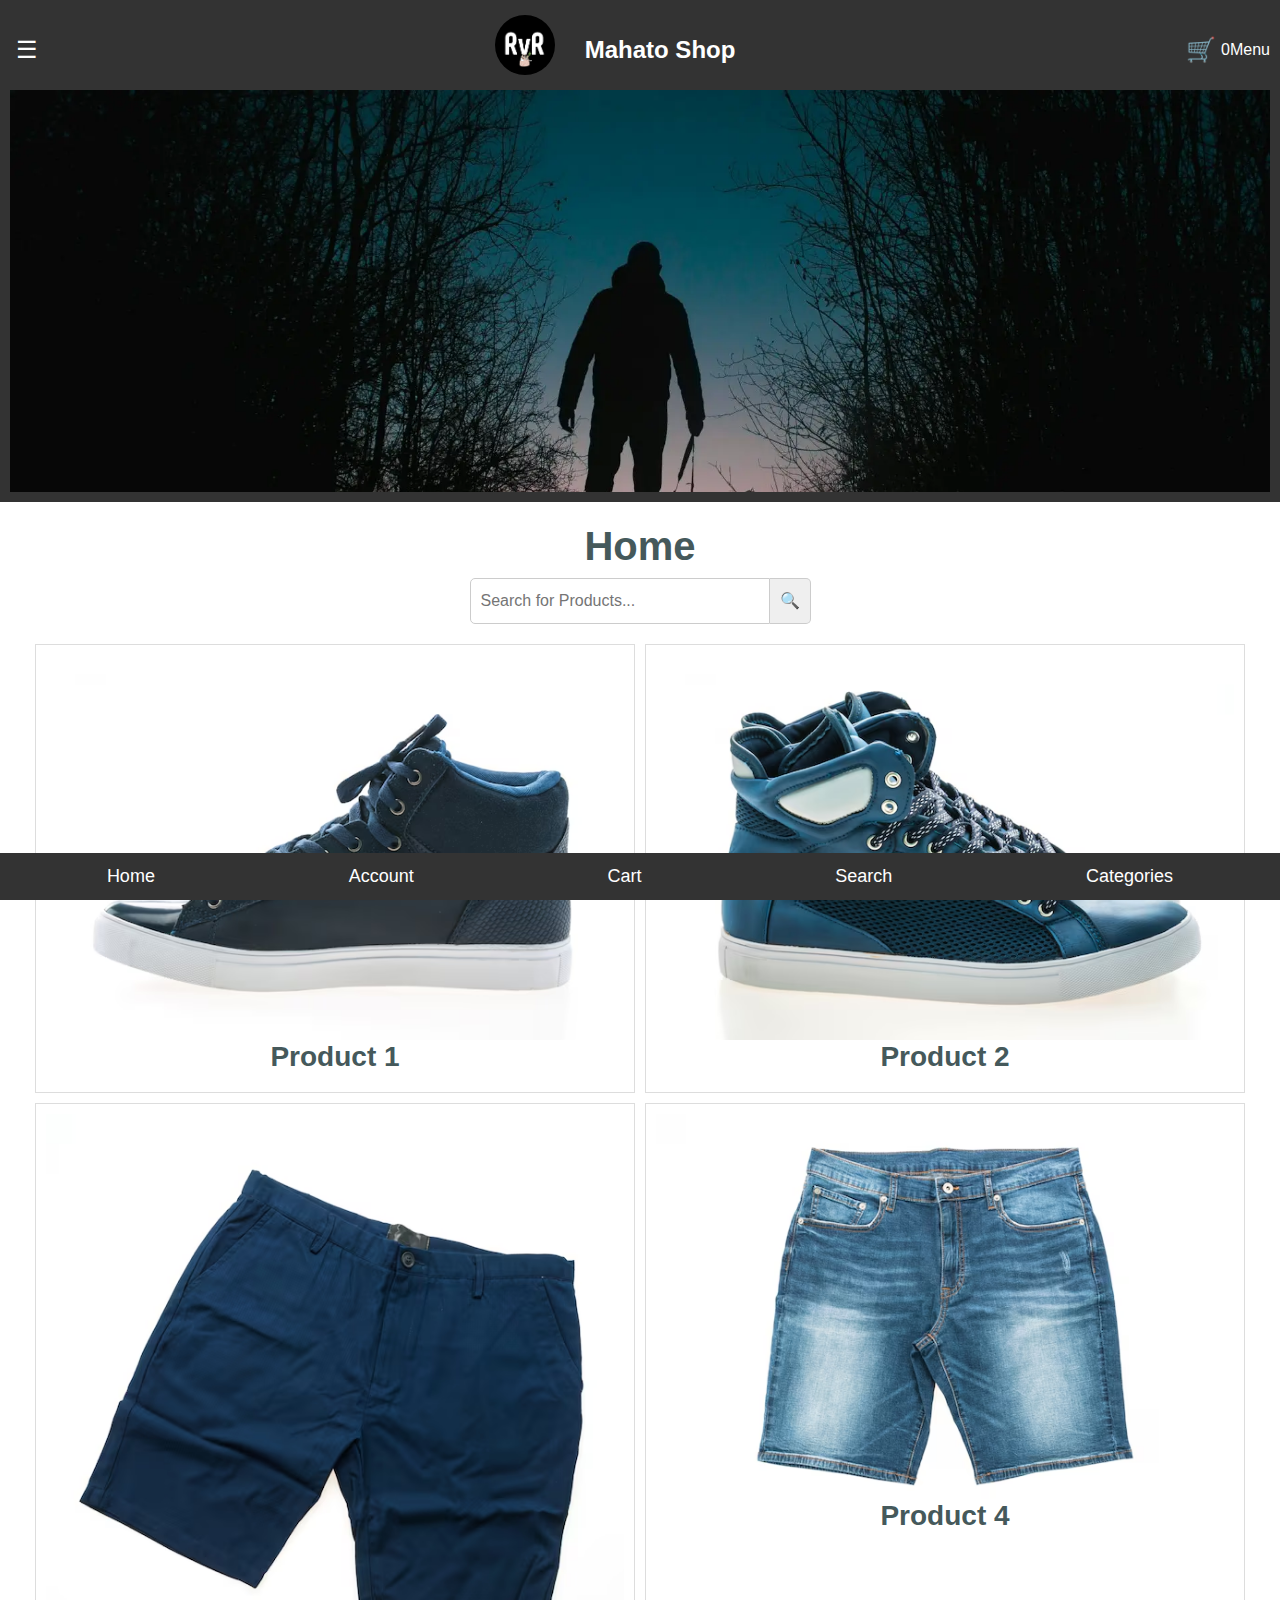
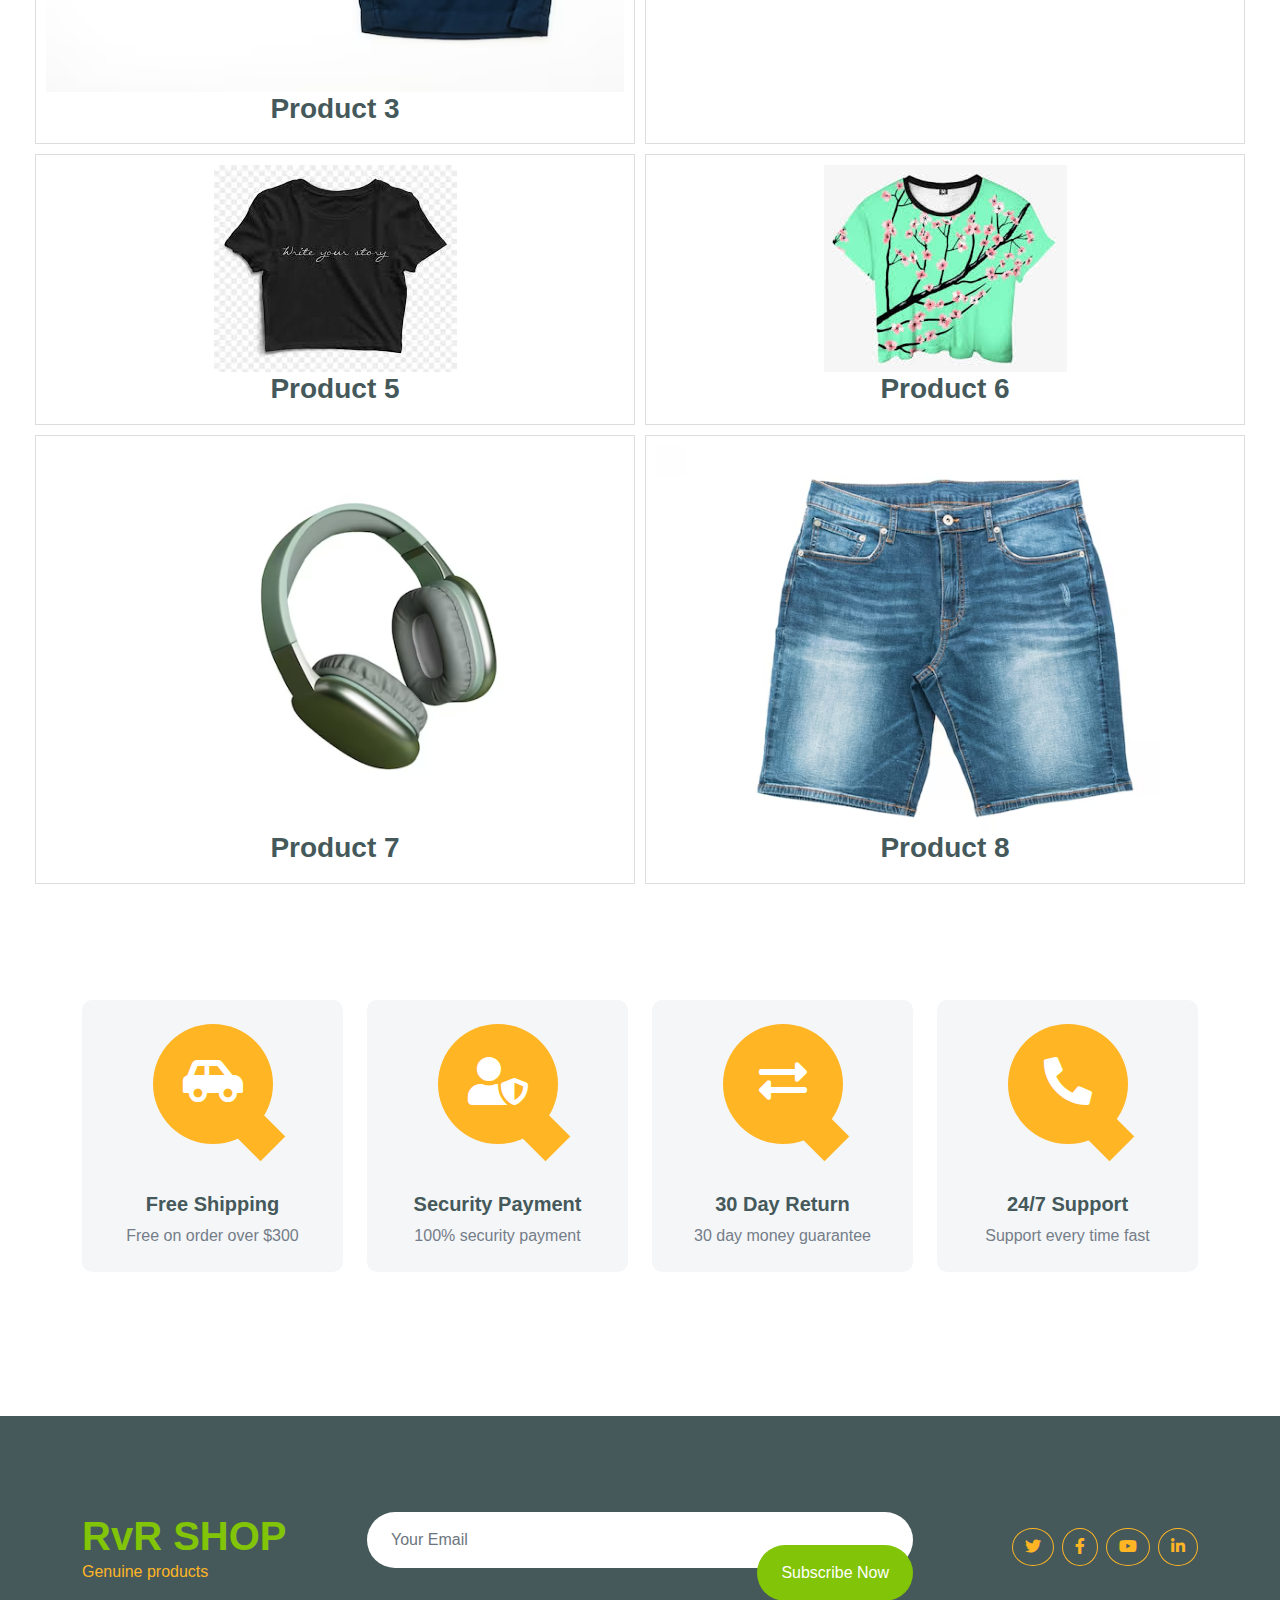
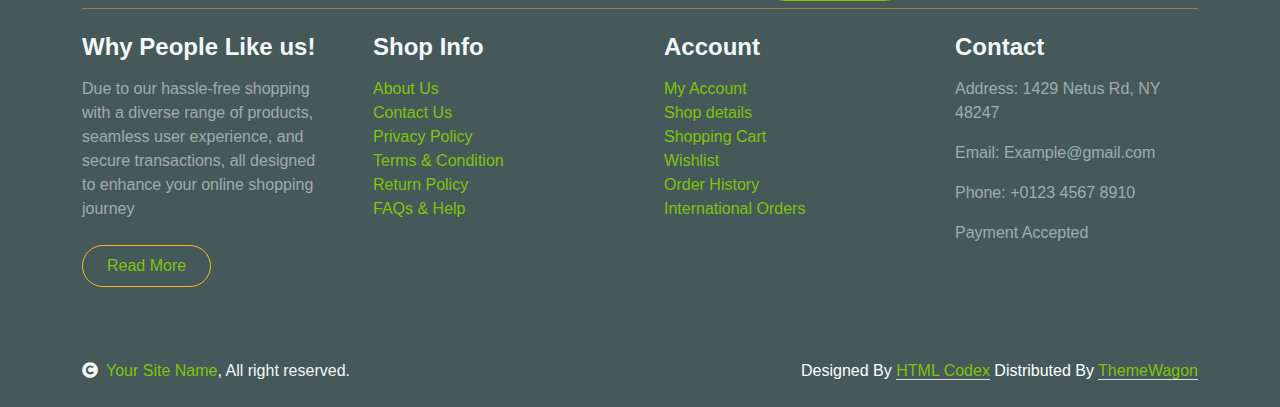
==== index.html @ f8cb7e87 "first commit" ====
<!DOCTYPE html>
<html lang="en">
<head>
    <meta charset="UTF-8">
    <meta name="viewport" content="width=device-width, initial-scale=1.0">
    <title>Mahato Shop - Home</title>
    <link rel="stylesheet" href="./style/style.css">
    <link rel="stylesheet" href="https://use.fontawesome.com/releases/v5.15.4/css/all.css"/>
    <link href="https://cdn.jsdelivr.net/npm/bootstrap-icons@1.4.1/font/bootstrap-icons.css" rel="stylesheet">
    <link href="./bootstrap.min.css" rel="stylesheet">
<body>
    <header>
        <div class="header-top">
            <button class="menu-btn" onclick="toggleSidebar()">&#9776;</button>
            <div class="header-c">
                <img class="logo2" src="./a0df0731-cd07-4e97-af0e-b9fa0e2cf914.jpg" alt="Mahato Shop Logo">
                <div class="logo">Mahato Shop</div>
            </div>
            <div class="cart">
                <span class="cart-icon">&#128722;</span>
                <span class="cart-count">0</span>
                <span class="menu-text">Menu</span>
            </div>
        </div>
        <div class="banner">
            <img src="./pexels-photo-753994.webp" alt="Mahato Shop Banner">
        </div>
    </header>

    <div id="sidebar" class="sidebar">
        <button class="close-btn" onclick="toggleSidebar()">&times;</button>
        <img class="profile-pic" src="./a54e3ed9-ec04-4721-9f1d-67d32deb6bae.jpg" alt="Profile Picture">
        <a href="index.html">Home</a>
        <a href="account.html">Account</a>
        <a href="cart.html">Cart</a>
        <a href="search.html">Search</a>
        <a href="categories.html">Categories</a>
    </div>

    <main>
        <h1>Home</h1>
        <div class="search-bar">
            <input type="text" placeholder="Search for Products...">
            <button class="search-btn">&#128269;</button>
        </div>

        <!-- Product list goes here -->
        <div class="product-list">
            <div class="product">
                <img src="./images/men-shoes_1203-8387.avif" alt="Product 1">
                <h3>Product 1</h3>
            </div>
            <div class="product">
                <img src="./images/shoes_1203-8152.avif" alt="Product 2">
                <h3>Product 2</h3>
            </div>
            <div class="product">
                <img src="./images/casual-men-short-pants_1203-8186.avif" alt="Product 3">
                <h3>Product 3</h3>
            </div>
            <div class="product">
                <img src="./images/texture-blue-background-clothes-color_1203-6522.avif" alt="Product 4">
                <h3>Product 4</h3>
            </div>
            <div class="product">
                <img src="./images/download (3).jpg" alt="Product 5">
                <h3>Product 5</h3>
            </div>
            <div class="product">
                <img src="./images/images.jpg" alt="Product 6">
                <h3>Product 6</h3>
            </div>
            <div class="product">
                <img src="./images/technological-headphones-isolated_23-2151209619.avif" alt="Product 7">
                <h3>Product 7</h3>
            </div>
            <div class="product">
                <img src="./images/texture-blue-background-clothes-color_1203-6522.avif" alt="Product 8">
                <h3>Product 8</h3>
            </div>
        </div>
    </main>
    <div>

    </div>

     <!-- Featurs Section Start -->
     <div class="container-fluid featurs py-5">
        <div class="container py-5">
            <div class="row g-4">
                <div class="col-md-6 col-lg-3">
                    <div class="featurs-item text-center rounded bg-light p-4">
                        <div class="featurs-icon btn-square rounded-circle bg-secondary mb-5 mx-auto">
                            <i class="fas fa-car-side fa-3x text-white"></i>
                        </div>
                        <div class="featurs-content text-center">
                            <h5>Free Shipping</h5>
                            <p class="mb-0">Free on order over $300</p>
                        </div>
                    </div>
                </div>
                <div class="col-md-6 col-lg-3">
                    <div class="featurs-item text-center rounded bg-light p-4">
                        <div class="featurs-icon btn-square rounded-circle bg-secondary mb-5 mx-auto">
                            <i class="fas fa-user-shield fa-3x text-white"></i>
                        </div>
                        <div class="featurs-content text-center">
                            <h5>Security Payment</h5>
                            <p class="mb-0">100% security payment</p>
                        </div>
                    </div>
                </div>
                <div class="col-md-6 col-lg-3">
                    <div class="featurs-item text-center rounded bg-light p-4">
                        <div class="featurs-icon btn-square rounded-circle bg-secondary mb-5 mx-auto">
                            <i class="fas fa-exchange-alt fa-3x text-white"></i>
                        </div>
                        <div class="featurs-content text-center">
                            <h5>30 Day Return</h5>
                            <p class="mb-0">30 day money guarantee</p>
                        </div>
                    </div>
                </div>
                <div class="col-md-6 col-lg-3">
                    <div class="featurs-item text-center rounded bg-light p-4">
                        <div class="featurs-icon btn-square rounded-circle bg-secondary mb-5 mx-auto">
                            <i class="fa fa-phone-alt fa-3x text-white"></i>
                        </div>
                        <div class="featurs-content text-center">
                            <h5>24/7 Support</h5>
                            <p class="mb-0">Support every time fast</p>
                        </div>
                    </div>
                </div>
            </div>
        </div>
    </div>


    <div class="container-fluid bg-dark text-white-50 footer pt-5 mt-5">
        <div class="container py-5">
            <div class="pb-4 mb-4" style="border-bottom: 1px solid rgba(226, 175, 24, 0.5) ;">
                <div class="row g-4">
                    <div class="col-lg-3">
                        <a href="#">
                            <h1 class="text-primary mb-0">RvR SHOP</h1>
                            <p class="text-secondary mb-0">Genuine products</p>
                        </a>
                    </div>
                    <div class="col-lg-6">
                        <div class="position-relative mx-auto">
                            <input class="form-control border-0 w-100 py-3 px-4 rounded-pill" type="number" placeholder="Your Email">
                            <button type="submit" class="btn btn-primary border-0 border-secondary py-3 px-4 position-absolute rounded-pill text-white" style="top: 0; right: 0;">Subscribe Now</button>
                        </div>
                    </div>
                    <div class="col-lg-3">
                        <div class="d-flex justify-content-end pt-3">
                            <a class="btn  btn-outline-secondary me-2 btn-md-square rounded-circle" href=""><i class="fab fa-twitter"></i></a>
                            <a class="btn btn-outline-secondary me-2 btn-md-square rounded-circle" href=""><i class="fab fa-facebook-f"></i></a>
                            <a class="btn btn-outline-secondary me-2 btn-md-square rounded-circle" href="https://www.youtube.com/@RajveerRupam"><i class="fab fa-youtube"></i></a>
                            <a class="btn btn-outline-secondary btn-md-square rounded-circle" href=""><i class="fab fa-linkedin-in"></i></a>
                        </div>
                    </div>
                </div>
            </div>
            <div class="row g-5">
                <div class="col-lg-3 col-md-6">
                    <div class="footer-item">
                        <h4 class="text-light mb-3">Why People Like us!</h4>
                        <p class="mb-4">Due to our hassle-free shopping with a diverse range of products, seamless user experience, and secure transactions, all designed to enhance your online shopping journey</p>
                        <a href="" class="btn border-secondary py-2 px-4 rounded-pill text-primary">Read More</a>
                    </div>
                </div>
                <div class="col-lg-3 col-md-6">
                    <div class="d-flex flex-column text-start footer-item">
                        <h4 class="text-light mb-3">Shop Info</h4>
                        <a class="btn-link" href="">About Us</a>
                        <a class="btn-link" href="">Contact Us</a>
                        <a class="btn-link" href="">Privacy Policy</a>
                        <a class="btn-link" href="">Terms & Condition</a>
                        <a class="btn-link" href="">Return Policy</a>
                        <a class="btn-link" href="">FAQs & Help</a>
                    </div>
                </div>
                <div class="col-lg-3 col-md-6">
                    <div class="d-flex flex-column text-start footer-item">
                        <h4 class="text-light mb-3">Account</h4>
                        <a class="btn-link" href="">My Account</a>
                        <a class="btn-link" href="">Shop details</a>
                        <a class="btn-link" href="">Shopping Cart</a>
                        <a class="btn-link" href="">Wishlist</a>
                        <a class="btn-link" href="">Order History</a>
                        <a class="btn-link" href="">International Orders</a>
                    </div>
                </div>
                <div class="col-lg-3 col-md-6">
                    <div class="footer-item">
                        <h4 class="text-light mb-3">Contact</h4>
                        <p>Address: 1429 Netus Rd, NY 48247</p>
                        <p>Email: Example@gmail.com</p>
                        <p>Phone: +0123 4567 8910</p>
                        <p>Payment Accepted</p>
                        <img src="img/payment.png" class="img-fluid" alt="">
                    </div>
                </div>
            </div>
        </div>
    </div>
    <!-- Footer End -->

    <!-- Copyright Start -->
    <div class="container-fluid copyright bg-dark py-4">
        <div class="container">
            <div class="row">
                <div class="col-md-6 text-center text-md-start mb-3 mb-md-0">
                    <span class="text-light"><a href="#"><i class="fas fa-copyright text-light me-2"></i>Your Site Name</a>, All right reserved.</span>
                </div>
                <div class="col-md-6 my-auto text-center text-md-end text-white">
                    <!--/*** This template is free as long as you keep the below author’s credit link/attribution link/backlink. ***/-->
                    <!--/*** If you'd like to use the template without the below author’s credit link/attribution link/backlink, ***/-->
                    <!--/*** you can purchase the Credit Removal License from "https://htmlcodex.com/credit-removal". ***/-->
                    Designed By <a class="border-bottom" href="https://htmlcodex.com">HTML Codex</a> Distributed By <a class="border-bottom" href="https://themewagon.com">ThemeWagon</a>
                </div>
            </div>
        </div>
    </div>

    <footer>
        <div class="footer-nav">
            <a href="index.html">Home</a>
            <a href="account.html">Account</a>
            <a href="cart.html">Cart</a>
            <a href="search.html">Search</a>
            <a href="categories.html">Categories</a>
        </div>
    </footer>
    
    <script>
        function toggleSidebar() {
            var sidebar = document.getElementById("sidebar");
            sidebar.classList.toggle('open');
        }
    </script>
</body>
</html>
---- style/style.css ----
body {
    font-family: Arial, sans-serif;
    margin: 0;
    padding: 0;
    background-color: #f4f4f4;
}

header {
    background-color: #333;
    color: #fff;
    padding: 10px;
    text-align: center;
    position: relative;
}

.header-top {
    display: flex;
    justify-content: space-between;
    align-items: center;
    
}

.menu-btn {
    background: none;
    border: none;
    color: #fff;
    font-size: 24px;
    cursor: pointer;
}

.logo {
    font-size: 24px;
    font-weight: bold;
}

.cart {
    display: flex;
    align-items: center;
}

.cart-icon {
    font-size: 24px;
}

.cart-count {
    margin-left: 5px;
}

.banner img {
    width: 100%;
    height: auto;
}

main {
    padding: 20px;
    text-align: center;
}

.search-bar {
    display: flex;
    justify-content: center;
    margin-bottom: 20px;
}

.search-bar input {
    padding: 10px;
    width: 80%;
    max-width: 300px;
    border: 1px solid #ccc;
    border-radius: 5px 0 0 5px;
    outline: none;
}

.search-bar button {
    padding: 10px;
    border: 1px solid #ccc;
    border-left: none;
    border-radius: 0 5px 5px 0;
    cursor: pointer;
}

.product-list, .category-list {
    display: flex;
    flex-wrap: wrap;
    justify-content: center;
    gap: 10px;
}

.product, .category {
    background-color: #fff;
    border: 1px solid #ddd;
    padding: 10px;
    width: calc(50% - 20px);
    box-sizing: border-box;
    text-align: center;
}

.product img {
    max-width: 100%;
    height: auto;
}

footer {
    background-color: #333;
    color: #fff;
    text-align: center;
    padding: 10px;
    position: fixed;
    width: 100%;
    bottom: 0;
}

.footer-nav {
    display: flex;
    justify-content: space-around;
}

.footer-nav a {
    color: #fff;
    text-decoration: none;
    font-size: 18px;
}

/* Account Page Styles */
.account-page {
    text-align: left;
    max-width: 600px;
    margin: 0 auto;
    background-color: #fff;
    padding: 20px;
    border: 1px solid #ddd;
    border-radius: 5px;
}

.account-page h2 {
    margin-top: 0;
}

.account-page label {
    display: block;
    margin: 10px 0 5px;
}

.account-page input {
    width: 100%;
    padding: 10px;
    margin-bottom: 10px;
    border: 1px solid #ccc;
    border-radius: 5px;
}

/* Cart Page Styles */
.cart-page {
    max-width: 800px;
    margin: 0 auto;
    background-color: #fff;
    padding: 20px;
    border: 1px solid #ddd;
    border-radius: 5px;
}

.cart-page table {
    width: 100%;
    border-collapse: collapse;
    margin-bottom: 20px;
}

.cart-page table, .cart-page th, .cart-page td {
    border: 1px solid #ddd;
}

.cart-page th, .cart-page td {
    padding: 10px;
    text-align: center;
}

.cart-page th {
    background-color: #f4f4f4;
}

.cart-page .total {
    text-align: right;
    font-weight: bold;
    margin-top: 20px;
}

/* Search Page Styles */
.search-page {
    max-width: 600px;
    margin: 0 auto;
    text-align: left;
}

.search-page .search-results {
    margin-top: 20px;
}

.search-page .search-results .result-item {
    padding: 10px;
    border: 1px solid #ddd;
    border-radius: 5px;
    margin-bottom: 10px;
}

/* Categories Page Styles */
.categories-page {
    max-width: 800px;
    margin: 0 auto;
}

.categories-page .category {
    display: flex;
    align-items: center;
    justify-content: space-between;
    padding: 10px;
    border: 1px solid #ddd;
    border-radius: 5px;
    margin-bottom: 10px;
}

.categories-page .category img {
    max-width: 50px;
    margin-right: 10px;
}

.categories-page .category h3 {
    margin: 0;
    flex-grow: 1;
}


.sidebar {
    position: fixed;
    top: 0;
    left: -250px; /* Off-screen by default */
    width: 250px;
    height: 100%;
    background-color: #333;
    color: #fff;
    z-index: 1000;
    padding-top: 60px; /* Space for profile picture */
    transition: left 0.3s ease;
}

.sidebar.open {
    left: 0; /* Slide into view */
}

/* Close button styles */
.close-btn {
    position: absolute;
    top: 20px;
    right: 15px;
    font-size: 24px;
    color: #fff;
    background: none;
    border: none;
    cursor: pointer;
}

/* Profile picture styles */
.profile-pic {
    width: 80px;
    height: 80px;
    border-radius: 50%;
    margin: 0 auto;
    display: block;
    background-color: #fff; /* Replace with actual image */
    margin-bottom: 20px;
}

/* Sidebar links styles */
.sidebar a {
    display: block;
    color: #fff;
    padding: 10px 15px;
    text-decoration: none;
    transition: background-color 0.3s ease;
}

.sidebar a:hover {
    background-color: #555;
}

.logo2{
    
    width: 60px;
    height: 60px;
    border-radius: 50%;
    display: block;
    background-color: #fff; /* Replace with actual image */
    margin-bottom: 15px;
    margin-right: 30px;
    margin-top: 5px;
}

.header-c{
    display: flex;
    align-items: center;
}



/*** featurs Start ***/
.featurs .featurs-item .featurs-icon {
    position: relative;
    width: 120px;
    height: 120px;
}

.featurs .featurs-item .featurs-icon::after {
    content: "";
    width: 35px;
    height: 35px;
    background: var(--bs-secondary);
    position: absolute;
    bottom: -10px;
    transform: translate(-50%);
    transform: rotate(45deg);
    background: var(--bs-secondary);
    
}

.text-white{
    color: white !important;
    margin-top: 33px;
}
/*** featurs End ***/
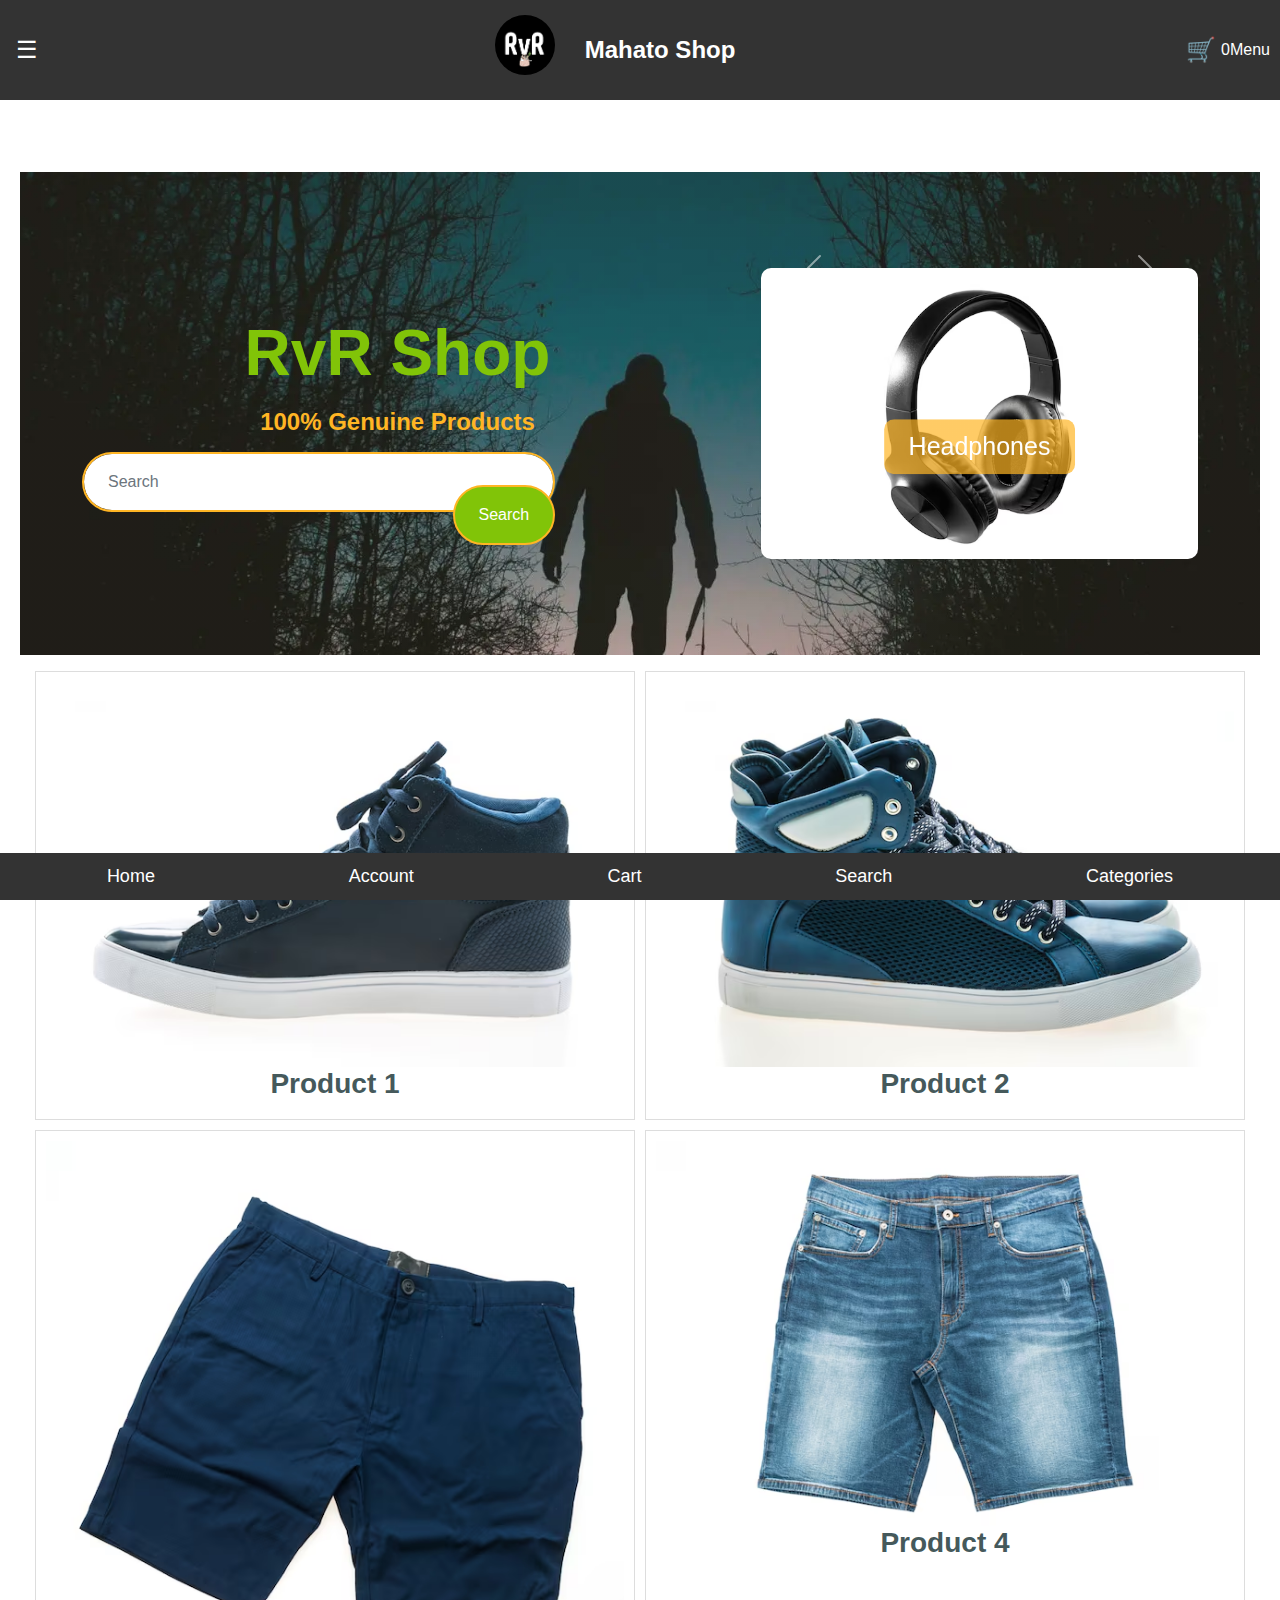
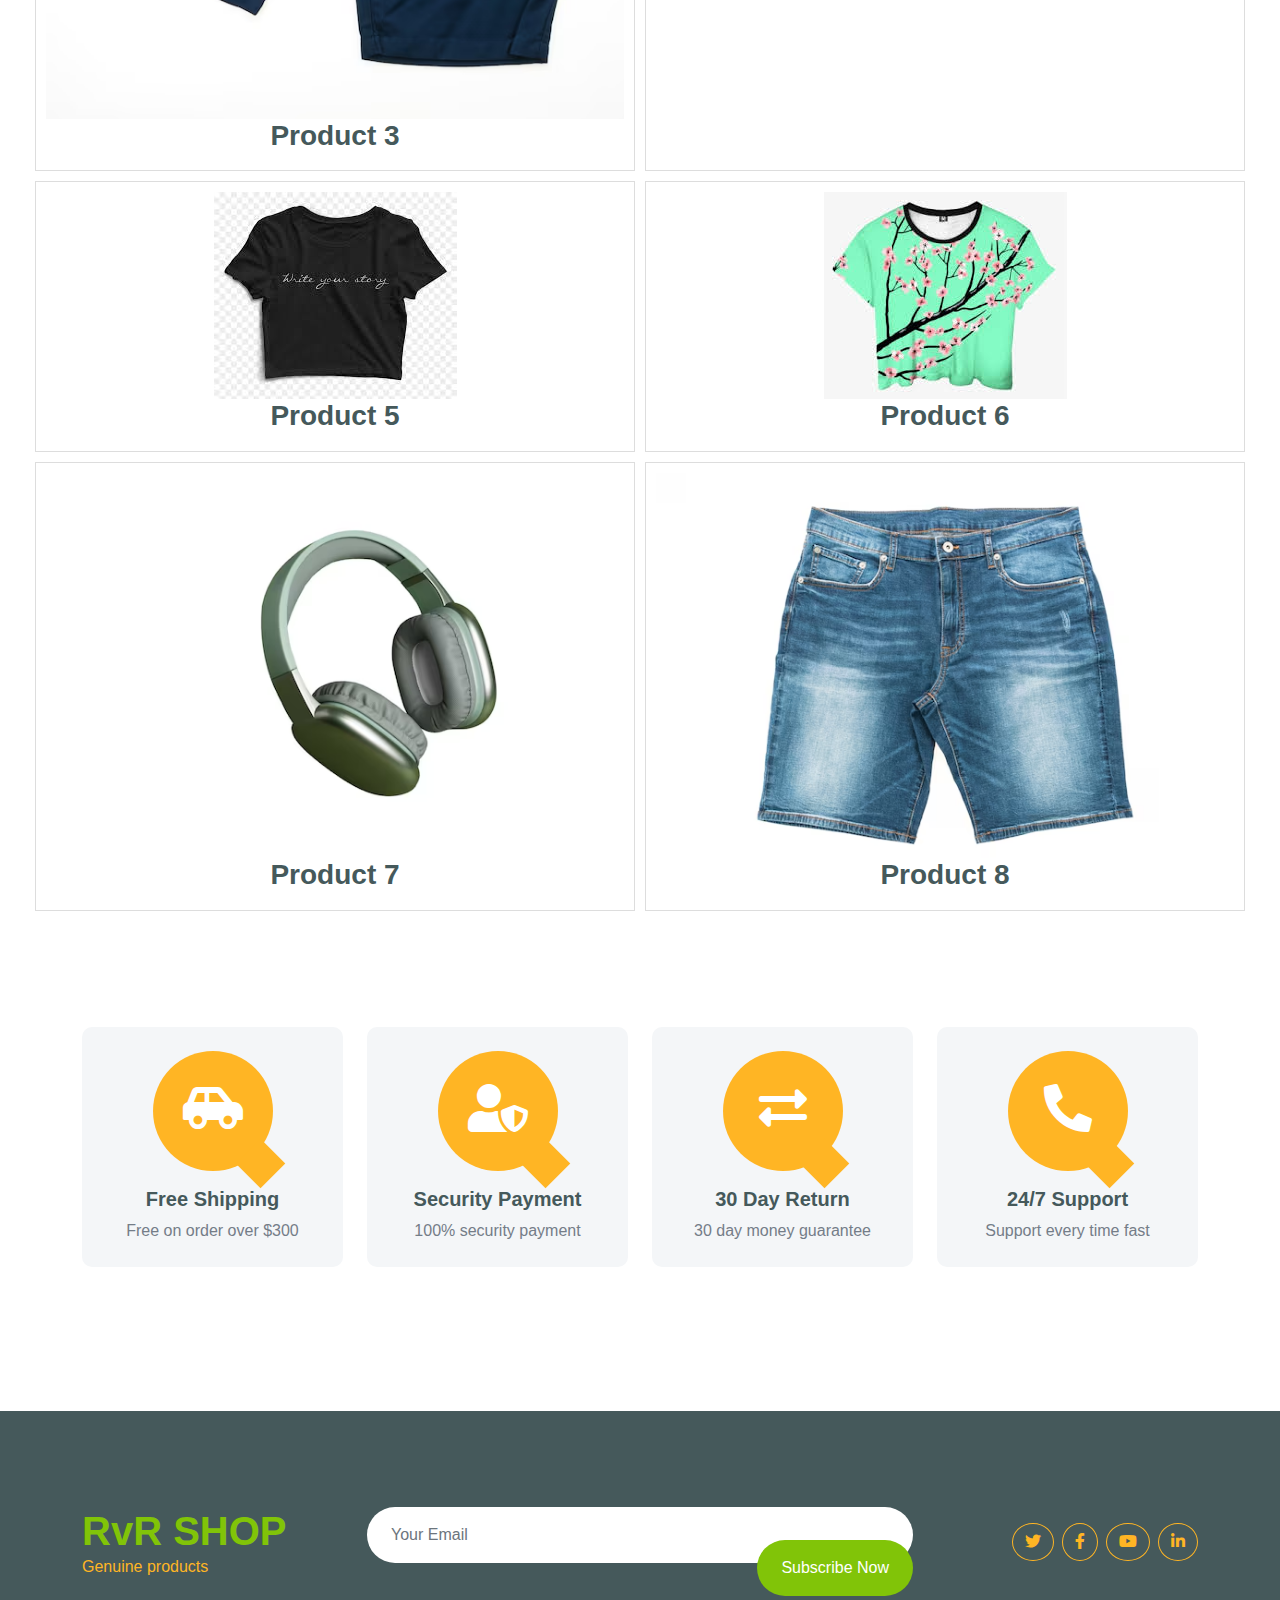
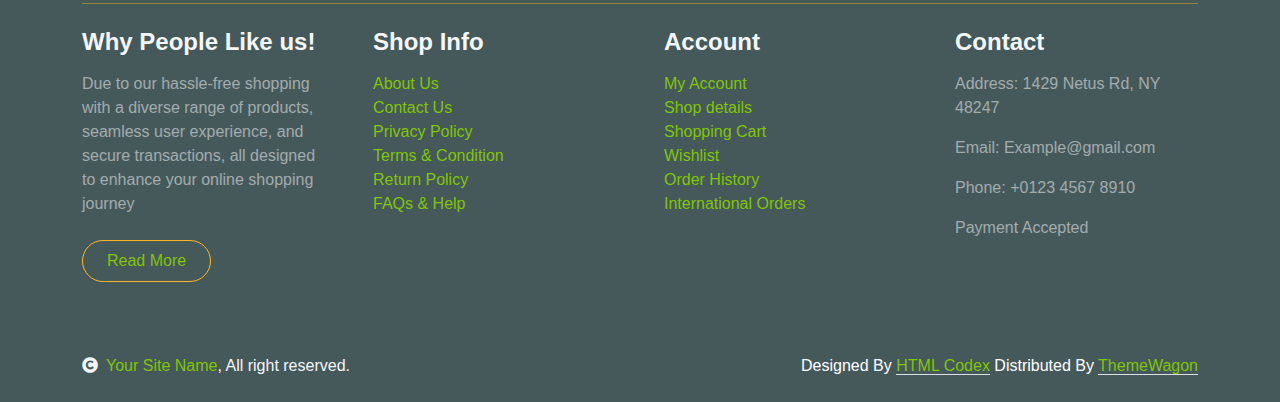
==== commit 071a3327: "next change" ====
--- a/index.html
+++ b/index.html
@@ -9,7 +9,7 @@
     <link href="https://cdn.jsdelivr.net/npm/bootstrap-icons@1.4.1/font/bootstrap-icons.css" rel="stylesheet">
     <link href="./bootstrap.min.css" rel="stylesheet">
 <body>
-    <header>
+    <header class="header1">
         <div class="header-top">
             <button class="menu-btn" onclick="toggleSidebar()">&#9776;</button>
             <div class="header-c">
@@ -21,9 +21,6 @@
                 <span class="cart-count">0</span>
                 <span class="menu-text">Menu</span>
             </div>
-        </div>
-        <div class="banner">
-            <img src="./pexels-photo-753994.webp" alt="Mahato Shop Banner">
         </div>
     </header>
 
@@ -38,11 +35,44 @@
     </div>
 
     <main>
-        <h1>Home</h1>
-        <div class="search-bar">
-            <input type="text" placeholder="Search for Products...">
-            <button class="search-btn">&#128269;</button>
-        </div>
+         <!-- Hero Start -->
+         <div class="container-fluid py-5 mb-5 hero-header">
+            <div class="container py-5">
+                <div class="row g-5 align-items-center">
+                    <div class="col-md-12 col-lg-7">
+                        <h1 class="mb-5 display-3 text-primary">RvR Shop</h1>
+                        <h4 class="mb-3 text-secondary">100% Genuine Products</h4>
+                        <div class="position-relative mx-auto">
+                            <input class="form-control border-2 border-secondary w-75 py-3 px-4 rounded-pill" type="number" placeholder="Search">
+                            <button type="submit" class="btn btn-primary border-2 border-secondary py-3 px-4 position-absolute rounded-pill text-white h-100" style="top: 0; right: 25%;">Search</button>
+                        </div>
+                    </div>
+                    <div class="col-md-12 col-lg-5">
+                        <div id="carouselId" class="carousel slide position-relative" data-bs-ride="carousel">
+                            <div class="carousel-inner" role="listbox">
+                                <div class="carousel-item active rounded">
+                                    <img src="./images/levitating-headphones-still-life_23-2150806962.avif" class="img-fluid w-100 h-100 bg-secondary rounded" alt="First slide">
+                                    <a href="#" class="btn px-4 py-2 text-white rounded">Headphones</a>
+                                </div>
+                                <div class="carousel-item rounded">
+                                    <img src="./images/men-shoes_1203-8387.avif" class="img-fluid w-100 h-100 rounded" alt="Second slide">
+                                    <a href="#" class="btn px-4 py-2 text-white rounded">Shoes</a>
+                                </div>
+                            </div>
+                            <button class="carousel-control-prev" type="button" data-bs-target="#carouselId" data-bs-slide="prev">
+                                <span class="carousel-control-prev-icon" aria-hidden="true"></span>
+                                <span class="visually-hidden">Previous</span>
+                            </button>
+                            <button class="carousel-control-next" type="button" data-bs-target="#carouselId" data-bs-slide="next">
+                                <span class="carousel-control-next-icon" aria-hidden="true"></span>
+                                <span class="visually-hidden">Next</span>
+                            </button>
+                        </div>
+                    </div>
+                </div>
+            </div>
+        </div>
+        <!-- Hero End -->
 
         <!-- Product list goes here -->
         <div class="product-list">
--- a/style/style.css
+++ b/style/style.css
@@ -10,7 +10,9 @@
     color: #fff;
     padding: 10px;
     text-align: center;
-    position: relative;
+    position: fixed;
+    width: 100%;
+    z-index: 1;
 }
 
 .header-top {
@@ -326,3 +328,73 @@
     margin-top: 33px;
 }
 /*** featurs End ***/
+
+
+
+/*** Hero Header ***/
+.hero-header {
+    background: linear-gradient(rgba(248, 223, 173, 0.1), rgba(248, 223, 173, 0.1)), url(../pexels-photo-753994.webp);
+    background-position: center center;
+    background-repeat: no-repeat;
+    background-size: cover;
+    
+}
+
+.carousel-item {
+    position: relative;
+}
+
+.carousel-item a {
+    position: absolute;
+    top: 50%;
+    left: 50%;
+    transform: translate(-50%, -50%);
+    font-size: 25px;
+    background: linear-gradient(rgba(255, 181, 36, 0.7), rgba(255, 181, 36, 0.7));
+}
+
+.carousel-control-next,
+.carousel-control-prev {
+    width: 48px;
+    height: 48px;
+    border-radius: 48px;
+    border: 1px solid var(--bs-white);
+    background: var(--bs-primary);
+    position: absolute;
+    top: 50%;
+    transform: translateY(-50%);
+    z-index: 0 !important;
+}
+
+.carousel-control-next {
+    margin-right: 20px;
+}
+
+.carousel-control-prev {
+    margin-left: 20px;
+}
+
+.page-header {
+    position: relative;
+    background: linear-gradient(rgba(0, 0, 0, 0.3), rgba(0, 0, 0, 0.3)), url(../pexels-photo-753994.webp);
+    background-position: center center;
+    background-repeat: no-repeat;
+    background-size: cover;
+}
+
+@media (min-width: 992px) {
+    .hero-header,
+    .page-header {
+        margin-top: 152px !important;
+    }
+}
+
+@media (max-width: 992px) {
+    .hero-header,
+    .page-header {
+        margin-top: 97px !important;
+    }
+}
+
+
+/*** Hero Header end ***/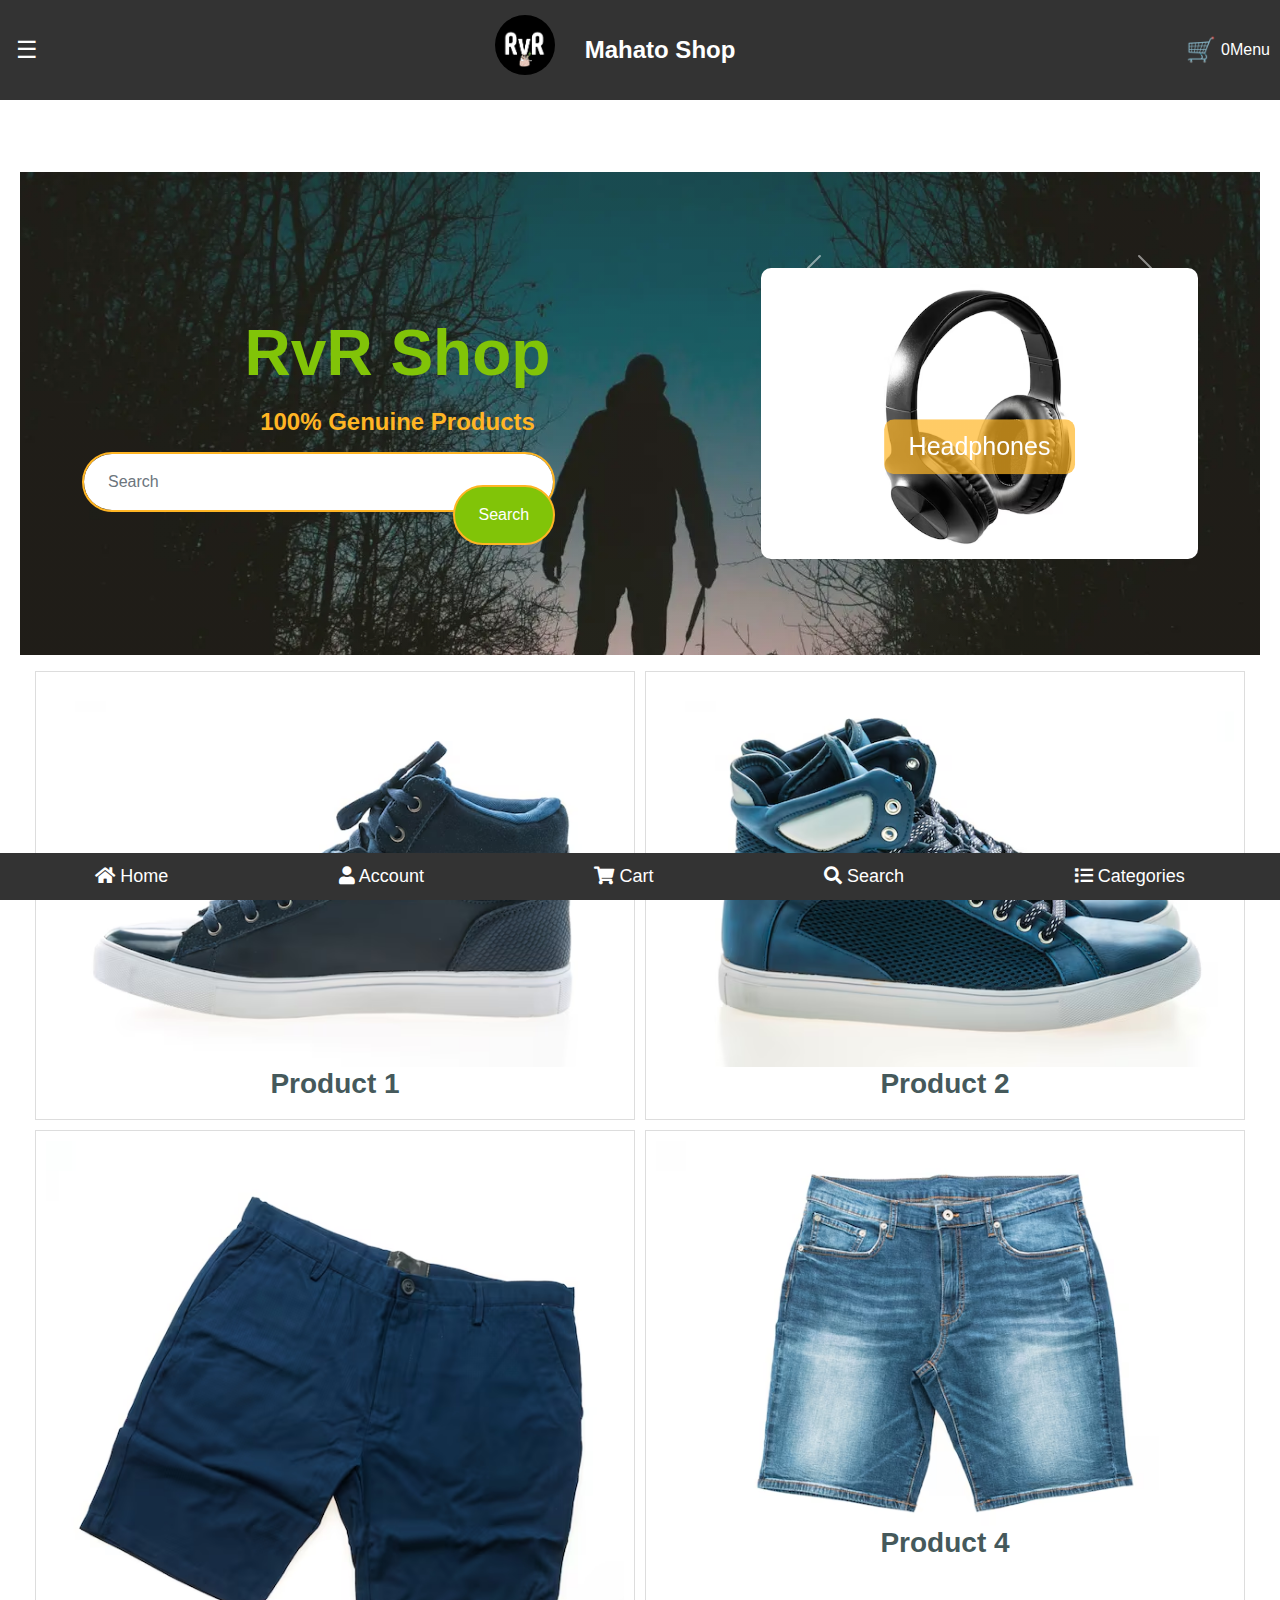
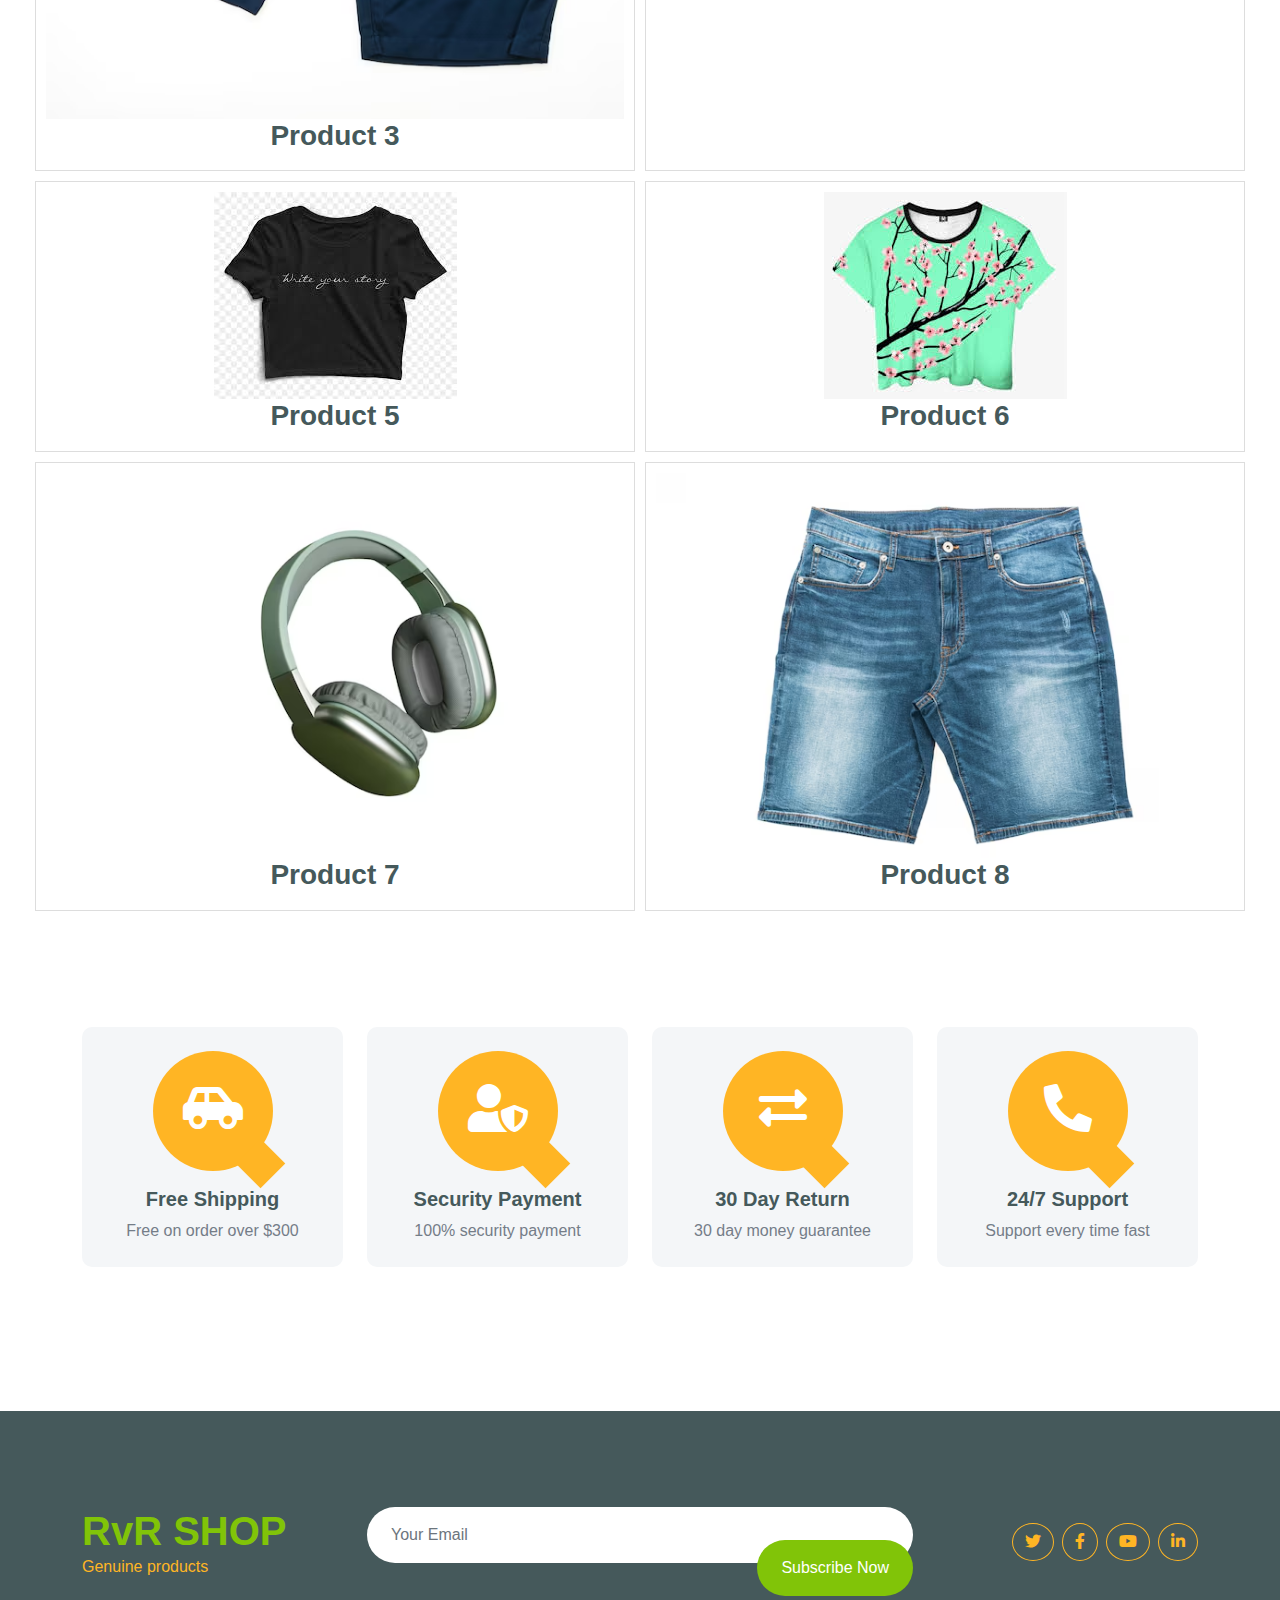
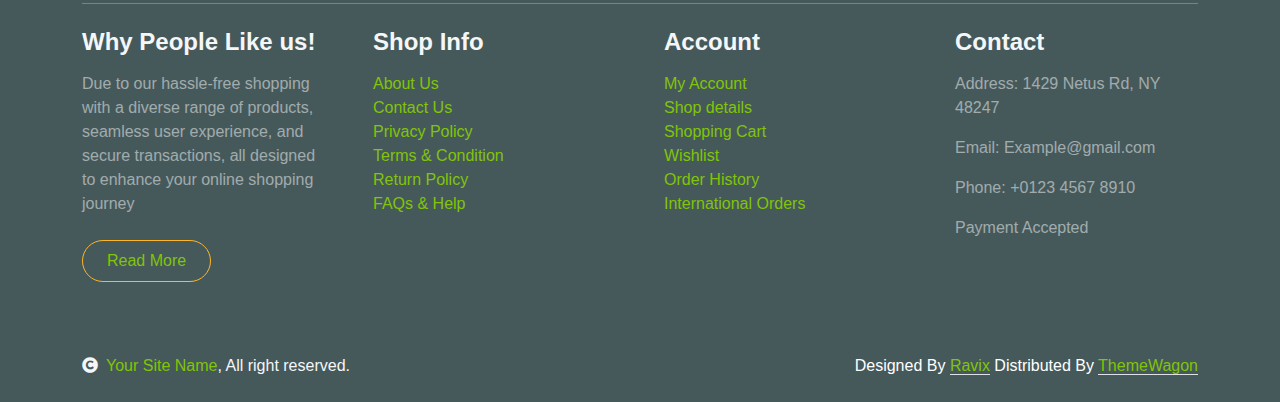
==== commit d0240382: "next" ====
--- a/index.html
+++ b/index.html
@@ -3,9 +3,11 @@
 <head>
     <meta charset="UTF-8">
     <meta name="viewport" content="width=device-width, initial-scale=1.0">
-    <title>Mahato Shop - Home</title>
+    <title>RvR Shop - Home</title>
     <link rel="stylesheet" href="./style/style.css">
     <link rel="stylesheet" href="https://use.fontawesome.com/releases/v5.15.4/css/all.css"/>
+    <link rel="stylesheet" href="https://cdnjs.cloudflare.com/ajax/libs/font-awesome/5.15.4/css/all.min.css" integrity="sha512-abcdef" crossorigin="anonymous" />
+
     <link href="https://cdn.jsdelivr.net/npm/bootstrap-icons@1.4.1/font/bootstrap-icons.css" rel="stylesheet">
     <link href="./bootstrap.min.css" rel="stylesheet">
 <body>
@@ -249,7 +251,7 @@
                     <!--/*** This template is free as long as you keep the below author’s credit link/attribution link/backlink. ***/-->
                     <!--/*** If you'd like to use the template without the below author’s credit link/attribution link/backlink, ***/-->
                     <!--/*** you can purchase the Credit Removal License from "https://htmlcodex.com/credit-removal". ***/-->
-                    Designed By <a class="border-bottom" href="https://htmlcodex.com">HTML Codex</a> Distributed By <a class="border-bottom" href="https://themewagon.com">ThemeWagon</a>
+                    Designed By <a class="border-bottom" href="https://htmlcodex.com">Ravix</a> Distributed By <a class="border-bottom" href="https://themewagon.com">ThemeWagon</a>
                 </div>
             </div>
         </div>
@@ -257,13 +259,14 @@
 
     <footer>
         <div class="footer-nav">
-            <a href="index.html">Home</a>
-            <a href="account.html">Account</a>
-            <a href="cart.html">Cart</a>
-            <a href="search.html">Search</a>
-            <a href="categories.html">Categories</a>
+            <a href="index.html"><i class="fas fa-home"></i> Home</a>
+            <a href="account.html"><i class="fas fa-user"></i> Account</a>
+            <a href="cart.html"><i class="fas fa-shopping-cart"></i> Cart</a>
+            <a href="search.html"><i class="fas fa-search"></i> Search</a>
+            <a href="categories.html"><i class="fas fa-list"></i> Categories</a>
         </div>
     </footer>
+    
     
     <script>
         function toggleSidebar() {
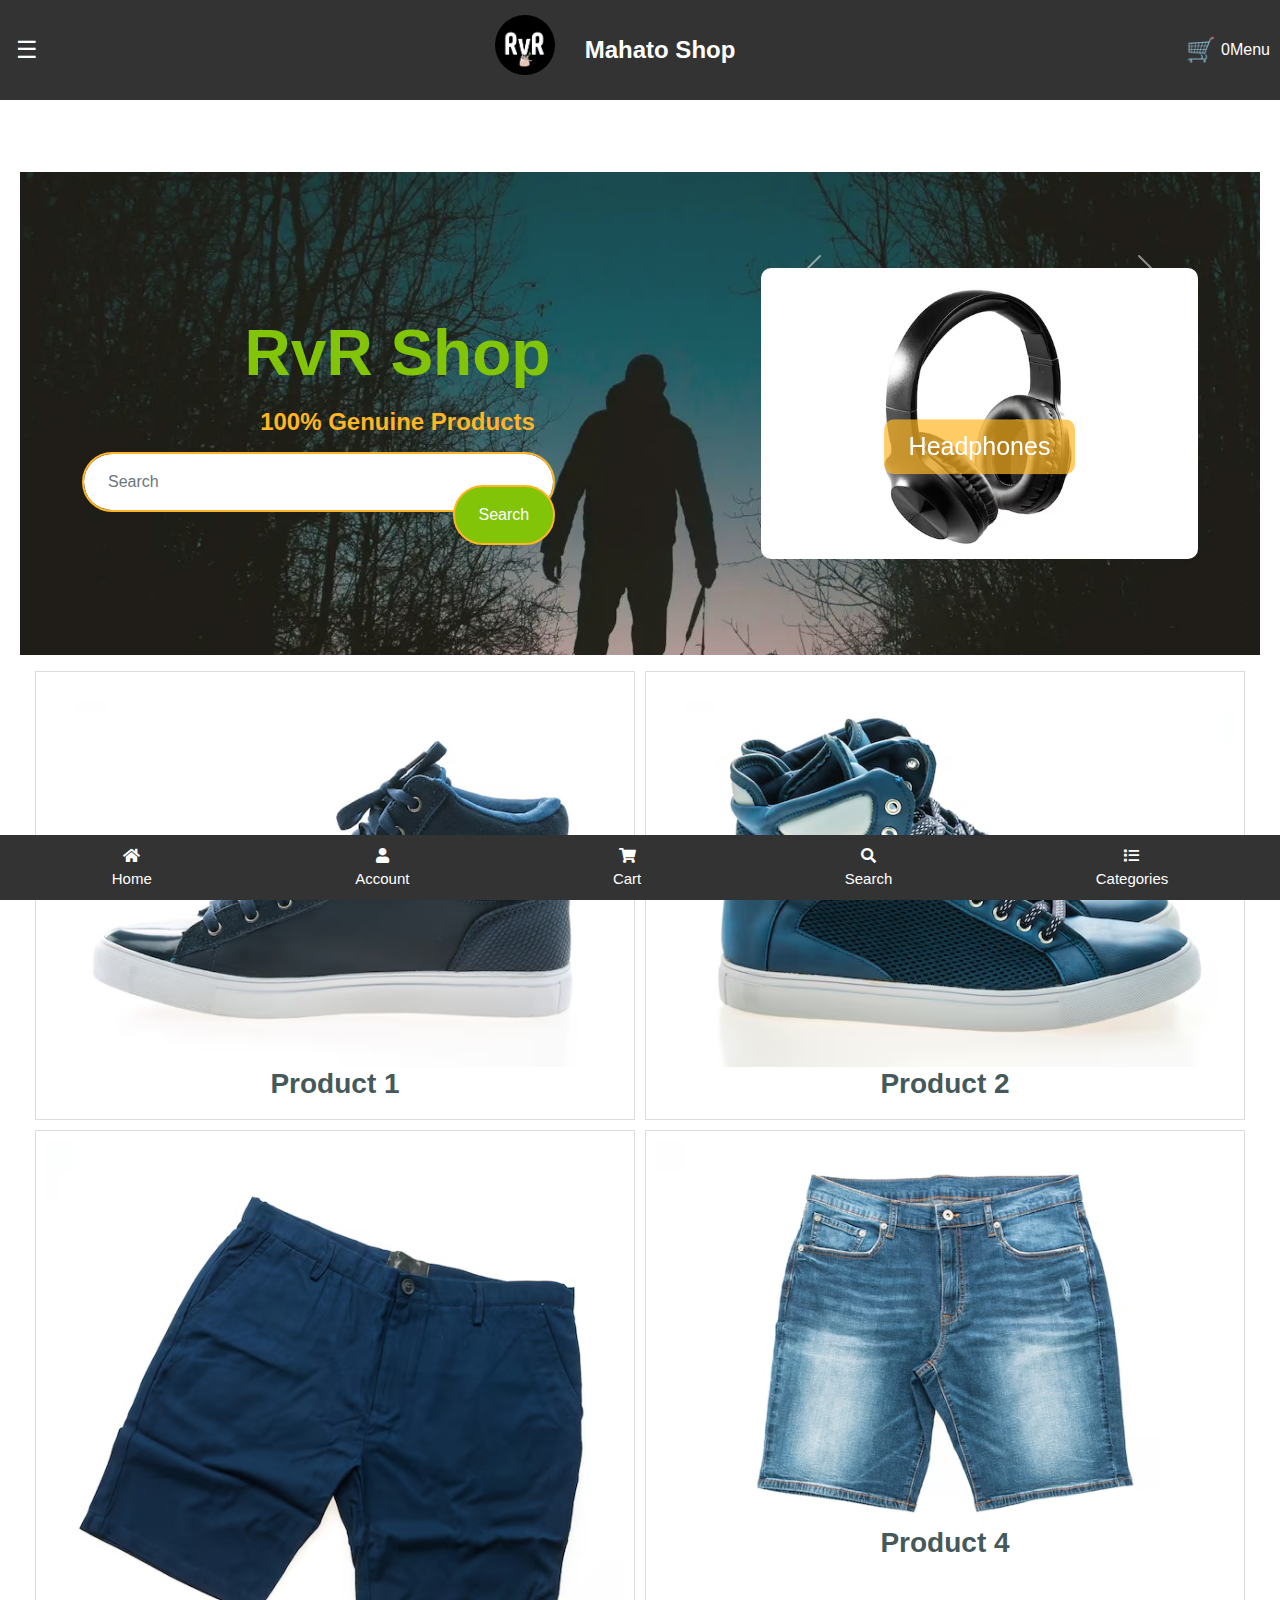
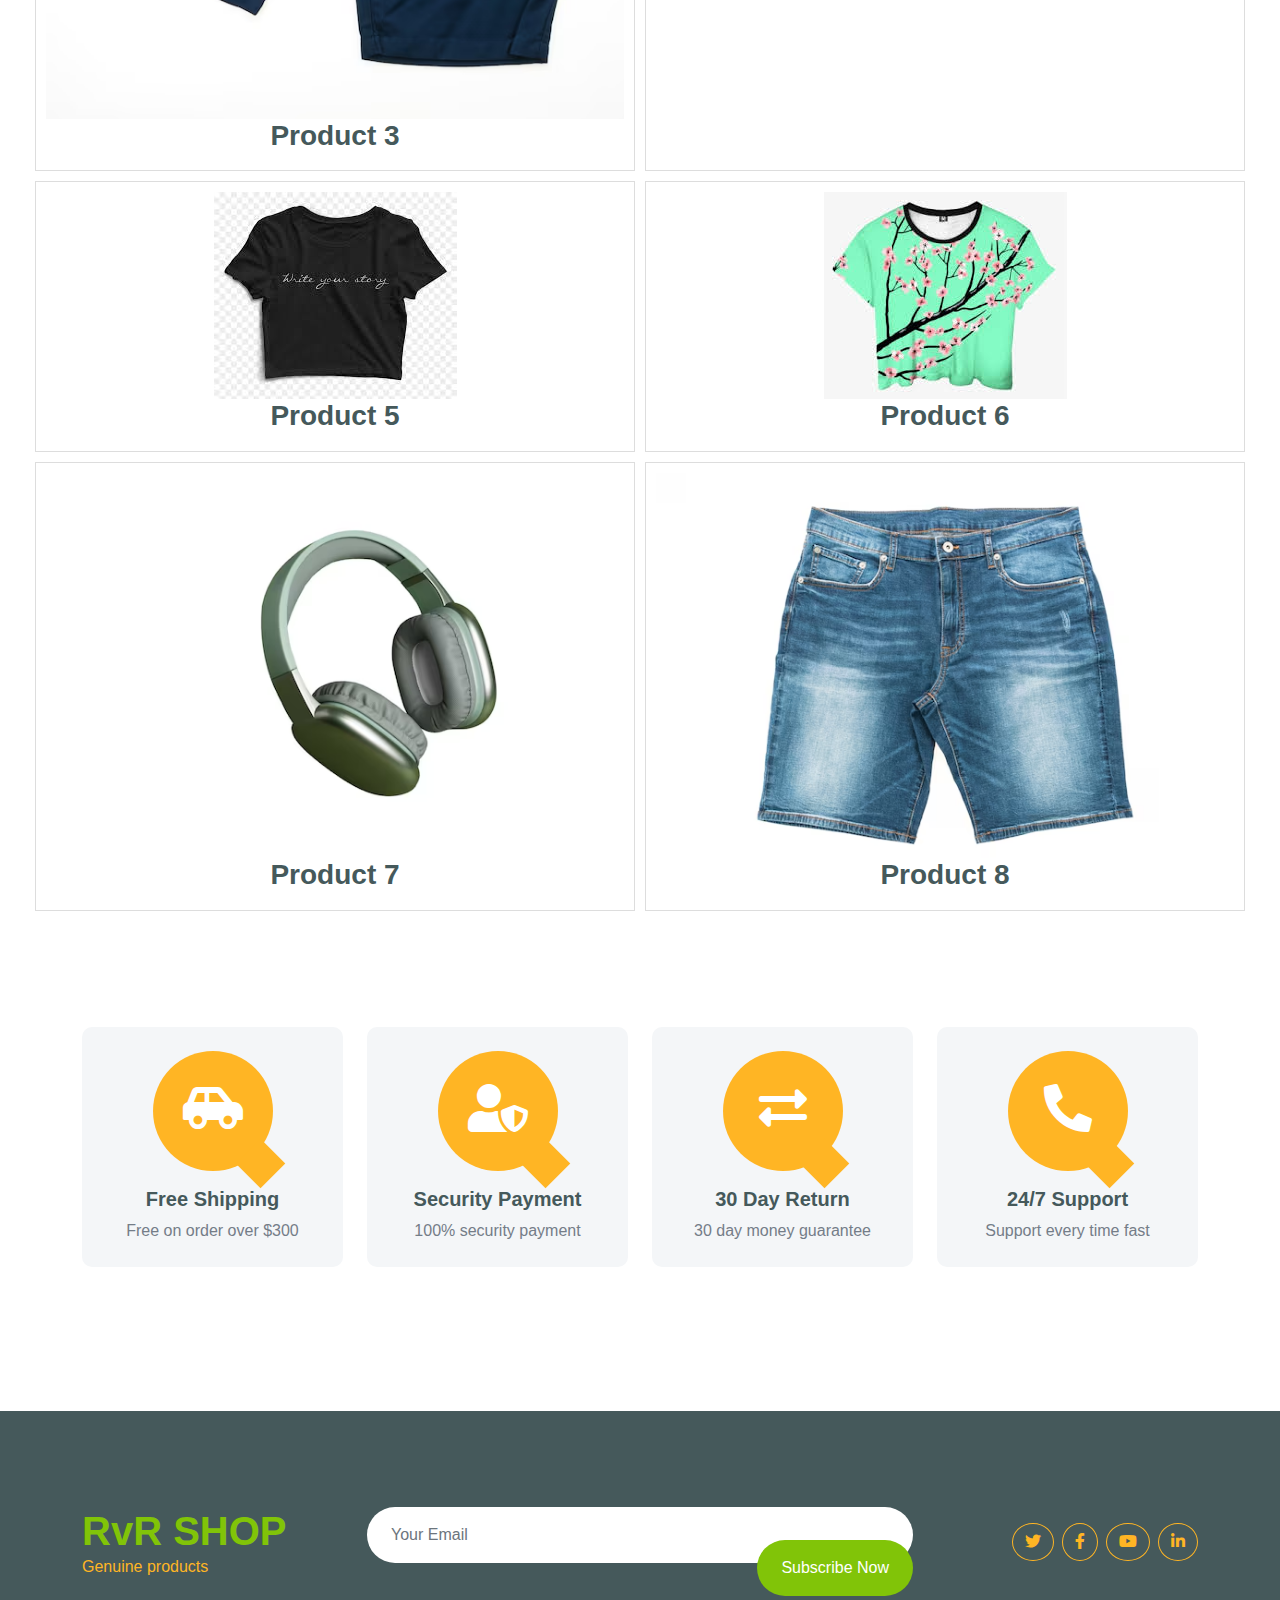
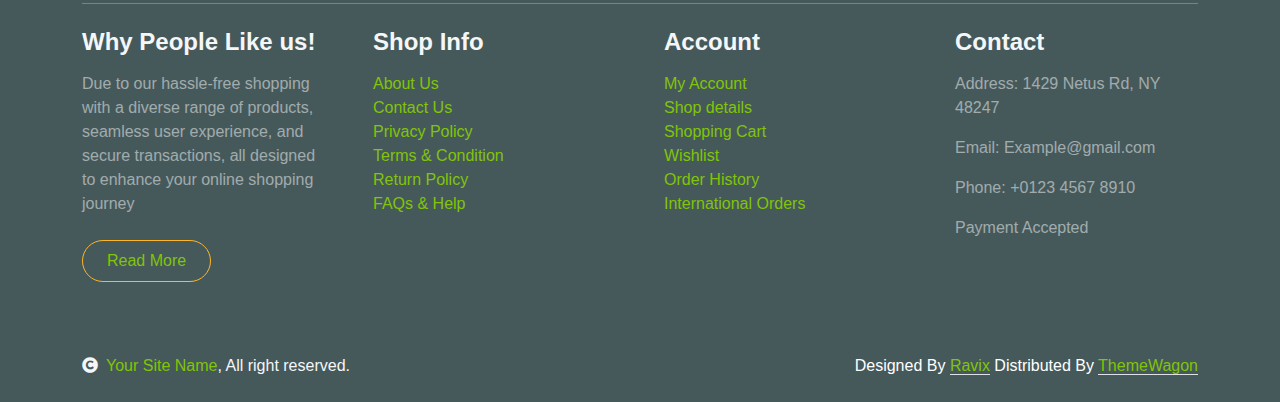
==== commit a44308a7: "news" ====
--- a/index.html
+++ b/index.html
@@ -259,11 +259,11 @@
 
     <footer>
         <div class="footer-nav">
-            <a href="index.html"><i class="fas fa-home"></i> Home</a>
-            <a href="account.html"><i class="fas fa-user"></i> Account</a>
-            <a href="cart.html"><i class="fas fa-shopping-cart"></i> Cart</a>
-            <a href="search.html"><i class="fas fa-search"></i> Search</a>
-            <a href="categories.html"><i class="fas fa-list"></i> Categories</a>
+            <a href="index.html"><i class="fas fa-home"></i><p class="footer-text">Home</p></a>
+            <a href="account.html"><i class="fas fa-user"></i><p class="footer-text">Account</p></a>
+            <a href="cart.html"><i class="fas fa-shopping-cart"></i><p class="footer-text">Cart</p></a>
+            <a href="search.html"><i class="fas fa-search"></i><p class="footer-text">Search</p></a>
+            <a href="categories.html"><i class="fas fa-list"></i><p class="footer-text">Categories</p></a>
         </div>
     </footer>
     
--- a/style/style.css
+++ b/style/style.css
@@ -120,7 +120,7 @@
 .footer-nav a {
     color: #fff;
     text-decoration: none;
-    font-size: 18px;
+    font-size: 15px;
 }
 
 /* Account Page Styles */
@@ -397,4 +397,10 @@
 }
 
 
-/*** Hero Header end ***/+/*** Hero Header end ***/
+
+
+.footer-text{
+    font-size: 15px;
+    margin-bottom: 0 !important;
+}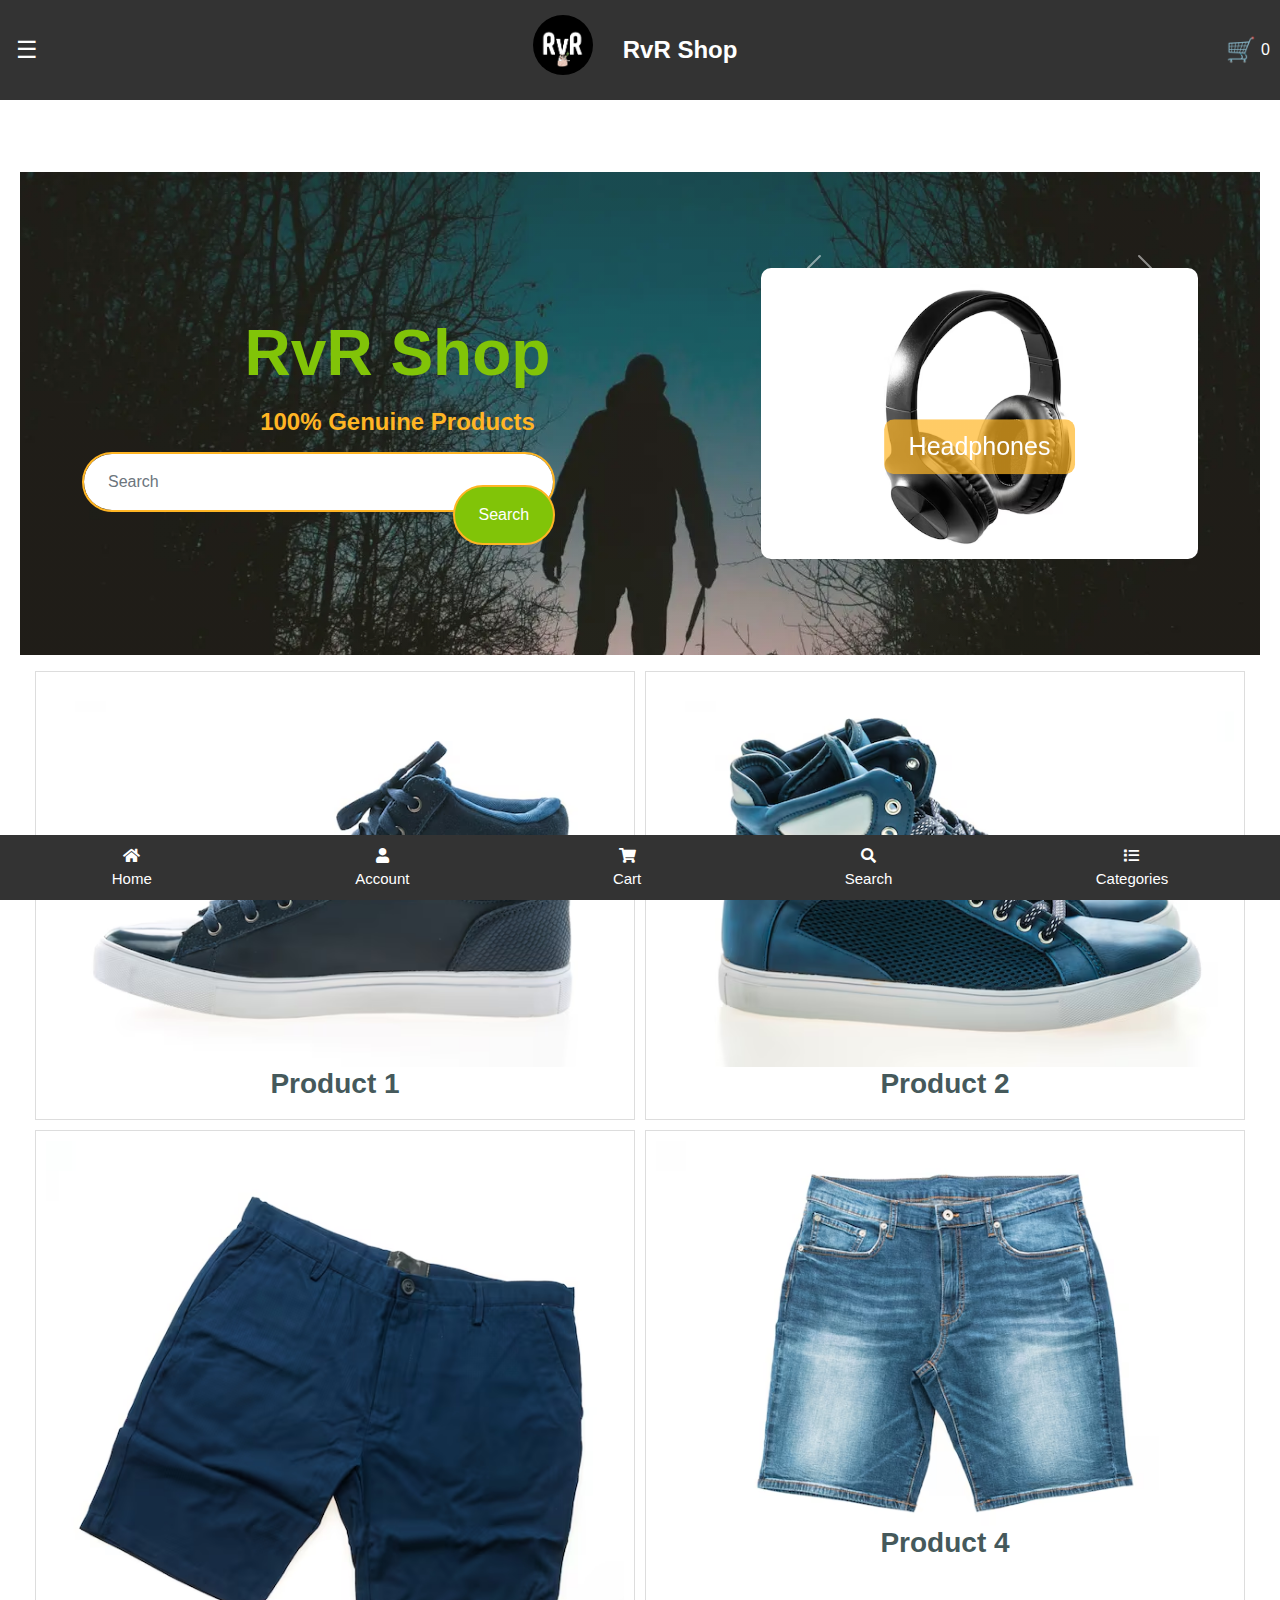
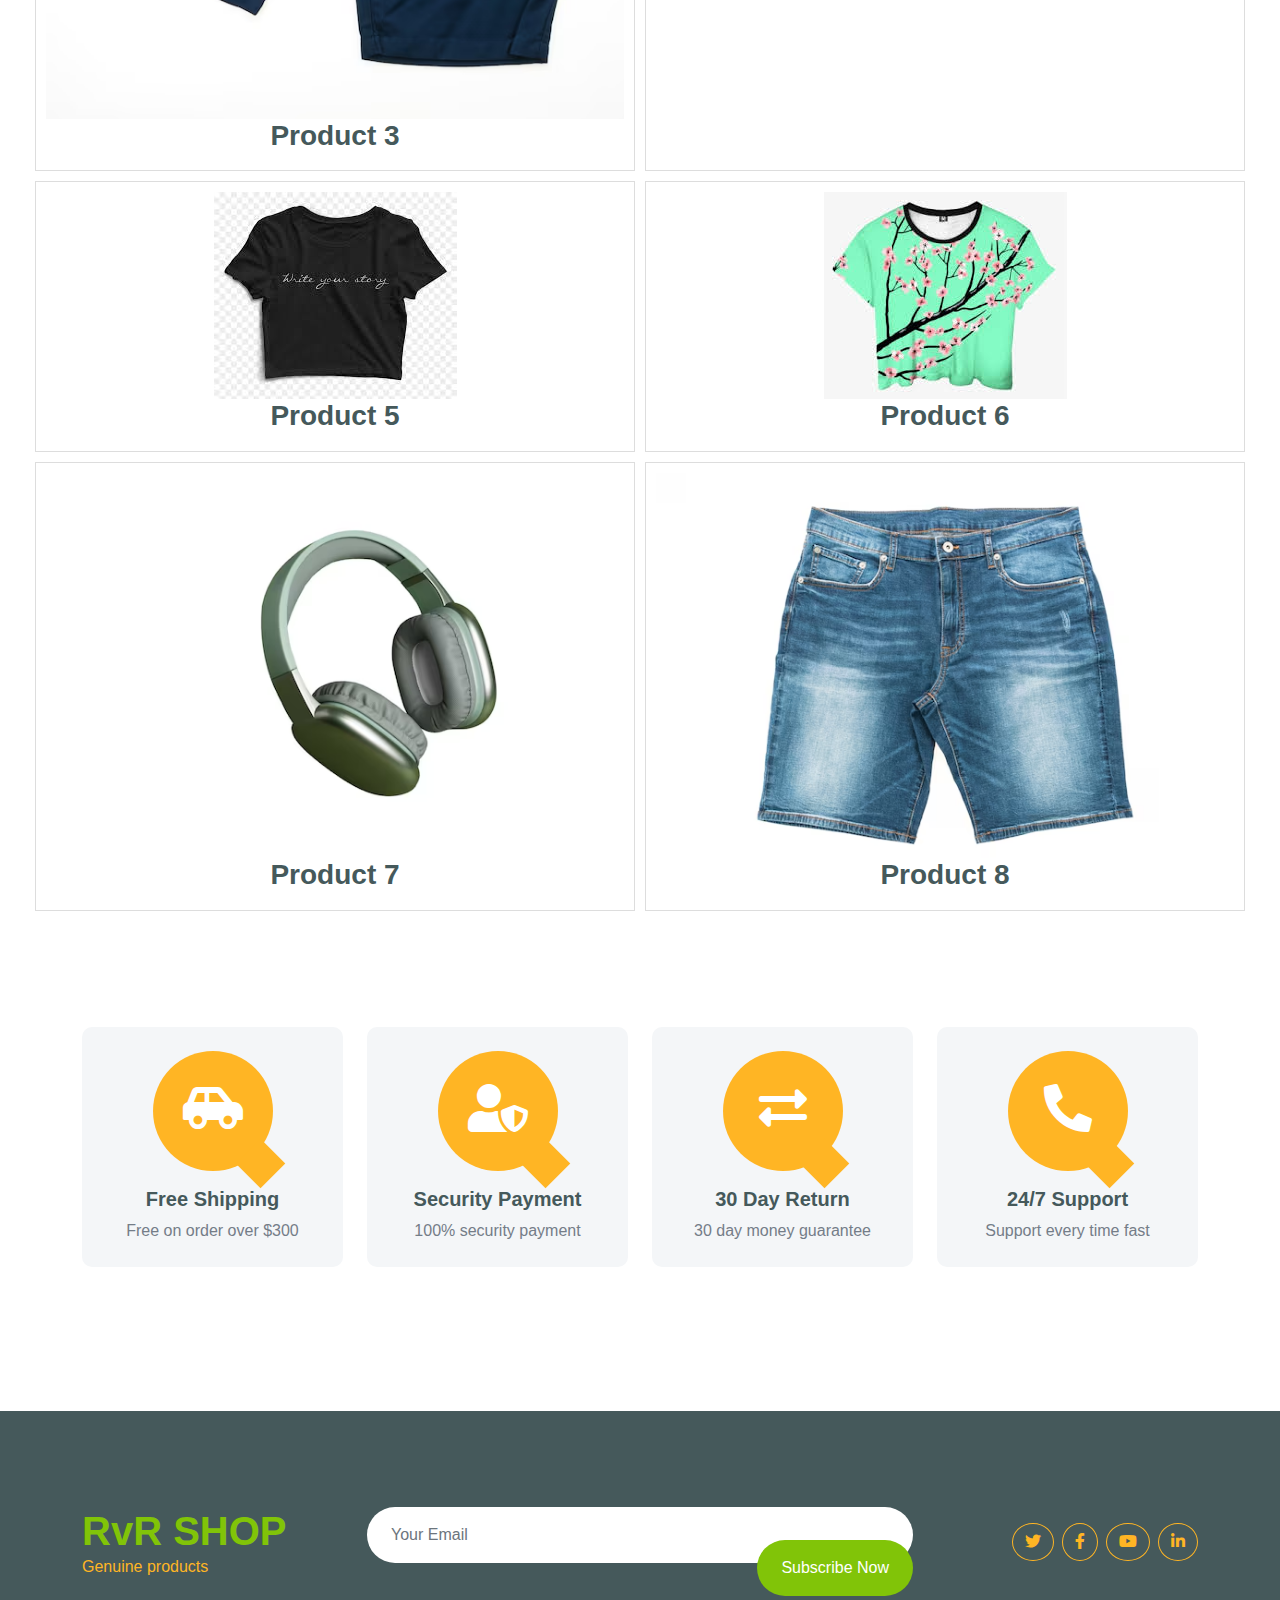
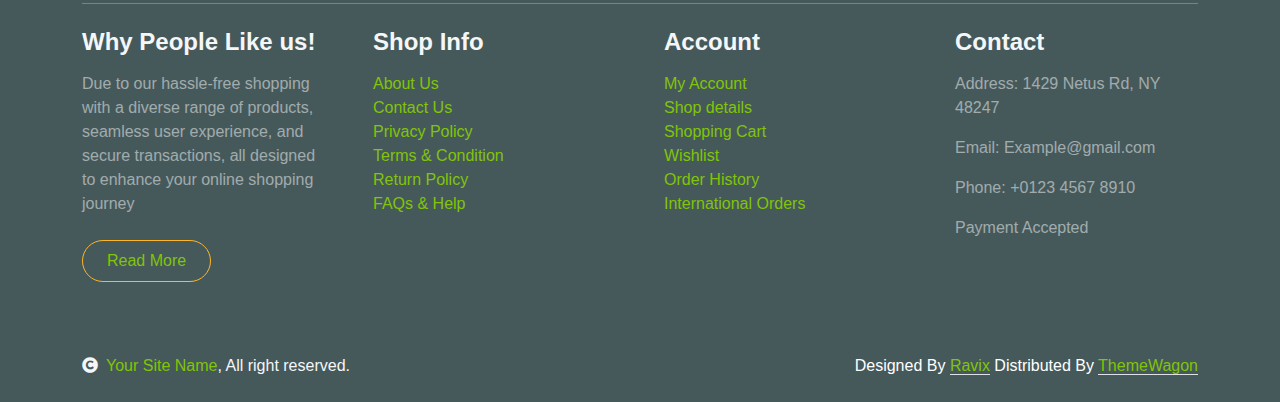
==== commit f7c48c16: "nehws" ====
--- a/index.html
+++ b/index.html
@@ -16,12 +16,12 @@
             <button class="menu-btn" onclick="toggleSidebar()">&#9776;</button>
             <div class="header-c">
                 <img class="logo2" src="./a0df0731-cd07-4e97-af0e-b9fa0e2cf914.jpg" alt="Mahato Shop Logo">
-                <div class="logo">Mahato Shop</div>
+                <div class="logo">RvR Shop</div>
             </div>
             <div class="cart">
                 <span class="cart-icon">&#128722;</span>
                 <span class="cart-count">0</span>
-                <span class="menu-text">Menu</span>
+                
             </div>
         </div>
     </header>
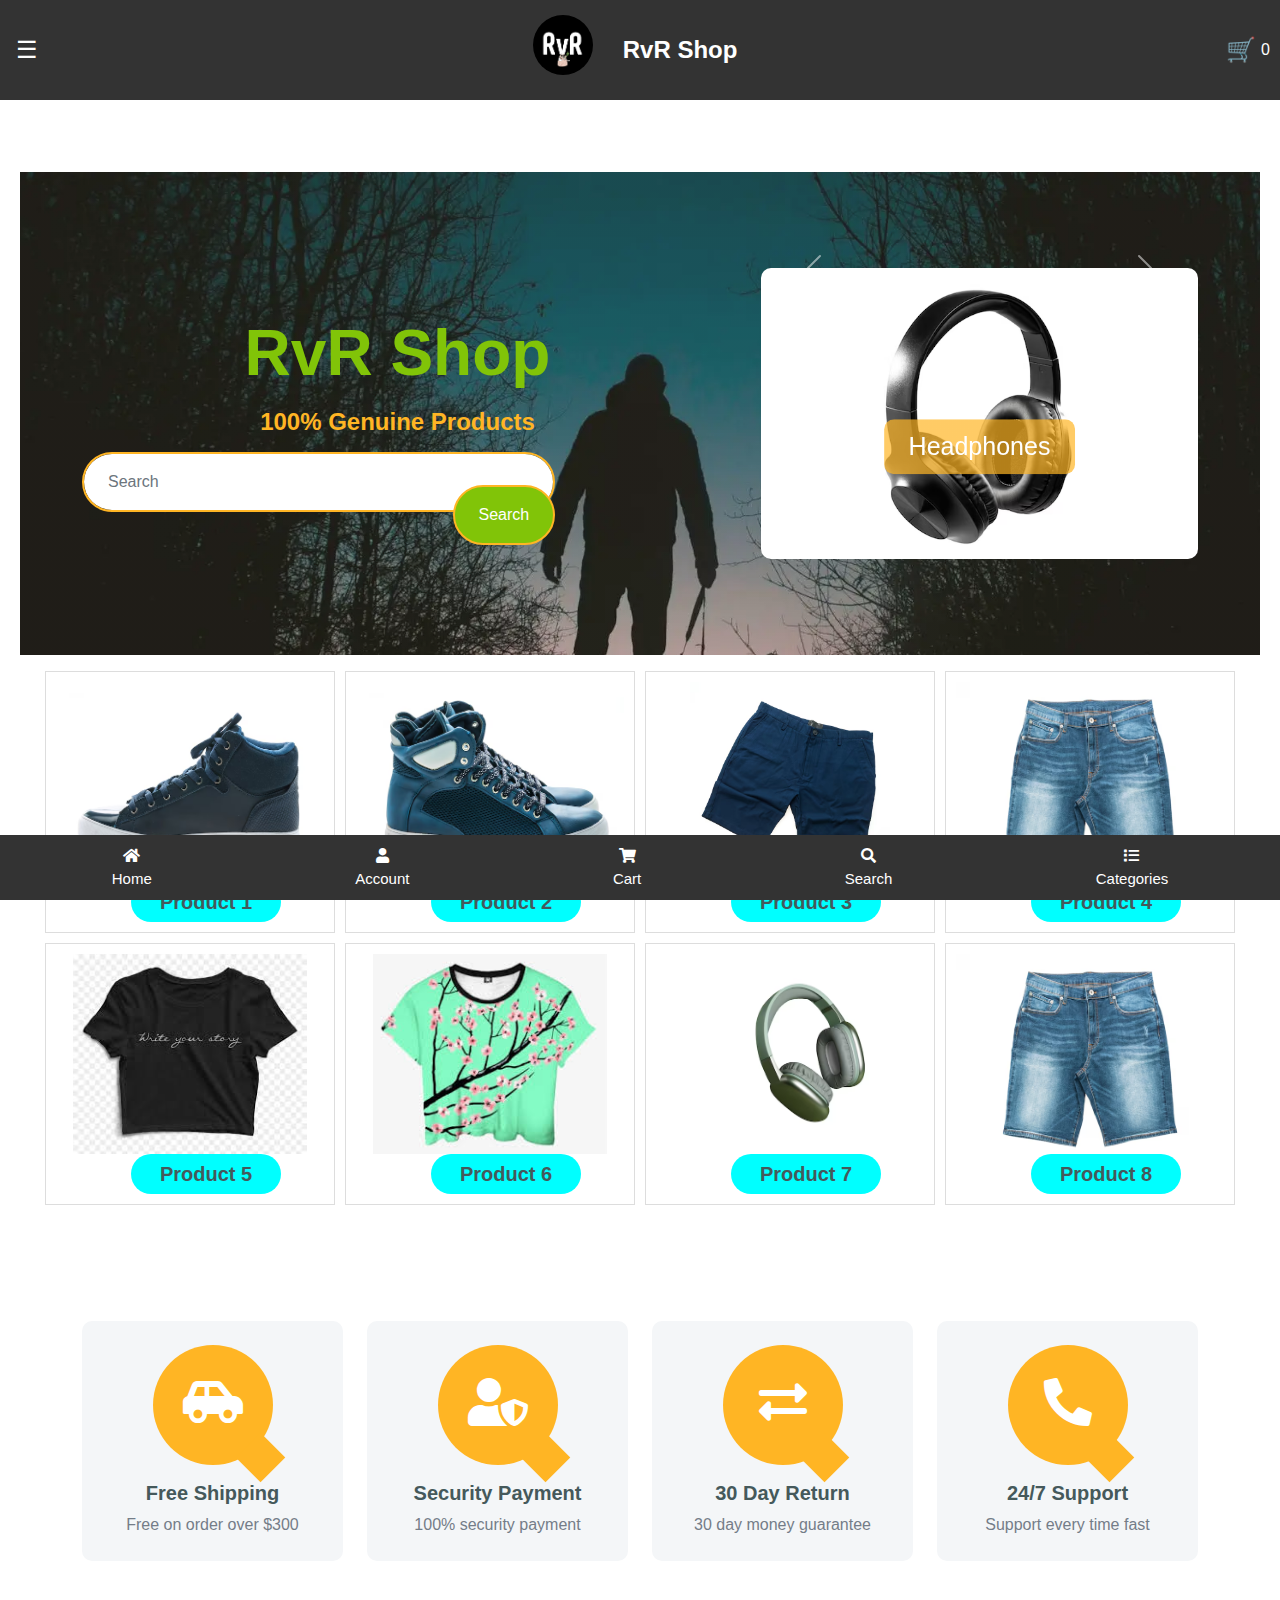
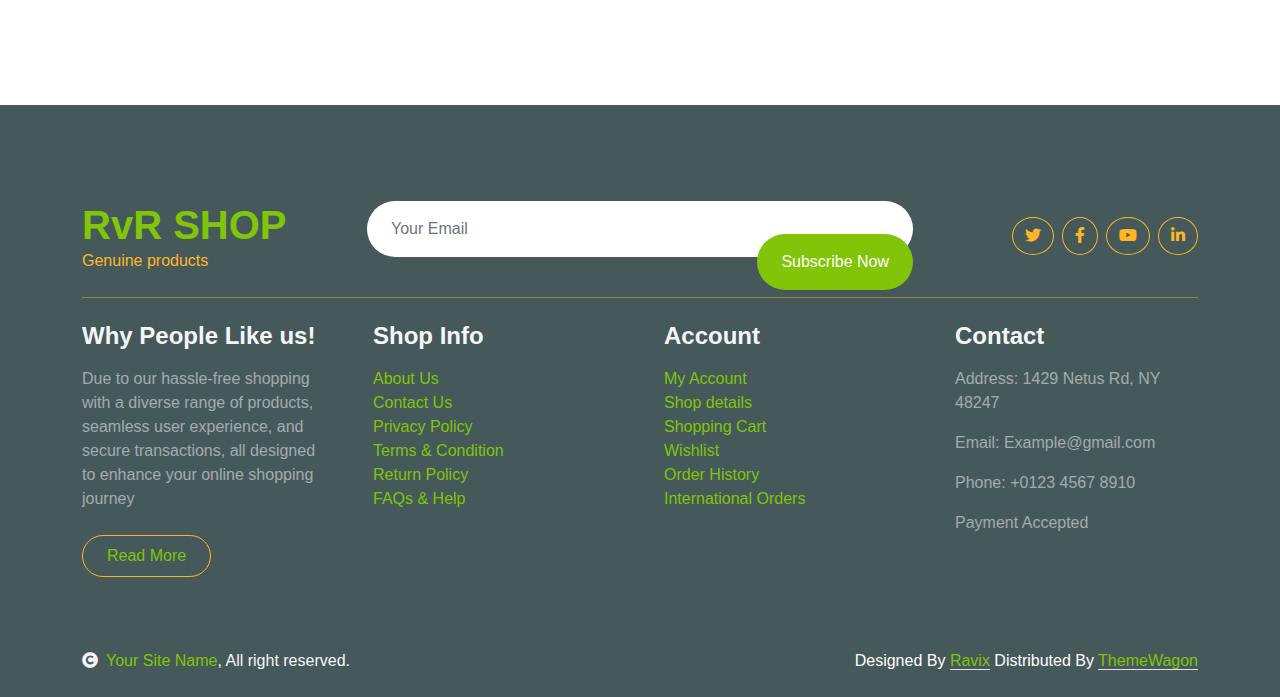
==== commit ea25b164: "new changes" ====
--- a/index.html
+++ b/index.html
@@ -80,35 +80,35 @@
         <div class="product-list">
             <div class="product">
                 <img src="./images/men-shoes_1203-8387.avif" alt="Product 1">
-                <h3>Product 1</h3>
+                <div class="product-text"><h3 class="h3-text">Product 1</h3></div>
             </div>
             <div class="product">
                 <img src="./images/shoes_1203-8152.avif" alt="Product 2">
-                <h3>Product 2</h3>
+                <div class="product-text"><h3 class="h3-text">Product 2</h3></div>
             </div>
             <div class="product">
                 <img src="./images/casual-men-short-pants_1203-8186.avif" alt="Product 3">
-                <h3>Product 3</h3>
+                <div class="product-text"><h3 class="h3-text">Product 3</h3></div>
             </div>
             <div class="product">
                 <img src="./images/texture-blue-background-clothes-color_1203-6522.avif" alt="Product 4">
-                <h3>Product 4</h3>
+                <div class="product-text"><h3 class="h3-text">Product 4</h3></div>
             </div>
             <div class="product">
                 <img src="./images/download (3).jpg" alt="Product 5">
-                <h3>Product 5</h3>
+                <div class="product-text"><h3 class="h3-text">Product 5</h3></div>
             </div>
             <div class="product">
                 <img src="./images/images.jpg" alt="Product 6">
-                <h3>Product 6</h3>
+                <div class="product-text"><h3 class="h3-text">Product 6</h3></div>
             </div>
             <div class="product">
                 <img src="./images/technological-headphones-isolated_23-2151209619.avif" alt="Product 7">
-                <h3>Product 7</h3>
+                <div class="product-text"><h3 class="h3-text">Product 7</h3></div>
             </div>
             <div class="product">
                 <img src="./images/texture-blue-background-clothes-color_1203-6522.avif" alt="Product 8">
-                <h3>Product 8</h3>
+                <div class="product-text"><h3 class="h3-text">Product 8</h3></div>
             </div>
         </div>
     </main>
--- a/style/style.css
+++ b/style/style.css
@@ -92,14 +92,41 @@
     background-color: #fff;
     border: 1px solid #ddd;
     padding: 10px;
-    width: calc(50% - 20px);
+    width: calc(25% - 20px);
     box-sizing: border-box;
     text-align: center;
+}
+
+
+@media (max-width: 768px) {
+    .product, .category {
+        width: calc(50% - 20px); /* Adjusted for two boxes on tablets */
+    }
+}
+@media (max-width: 480px) {
+    .product, .category {
+        width: calc(100% - 20px); /* Adjusted for one box on mobile */
+    }
+}
+
+
+.product-text {
+    background-color: aqua;
+    width: 150px;
+    height: 40px;
+    text-align: center;
+    display: flex;
+    align-items: center;
+    justify-content: center;
+    align-content: center;
+    margin-left: 75px;
+    border-radius: 20px;
+    
 }
 
 .product img {
     max-width: 100%;
-    height: auto;
+    height: 200px;
 }
 
 footer {
@@ -228,8 +255,13 @@
 .categories-page .category h3 {
     margin: 0;
     flex-grow: 1;
-}
-
+    
+}
+
+.h3-text{
+    font-size: 20px !important;
+    margin-bottom: 0 !important;
+}
 
 .sidebar {
     position: fixed;
